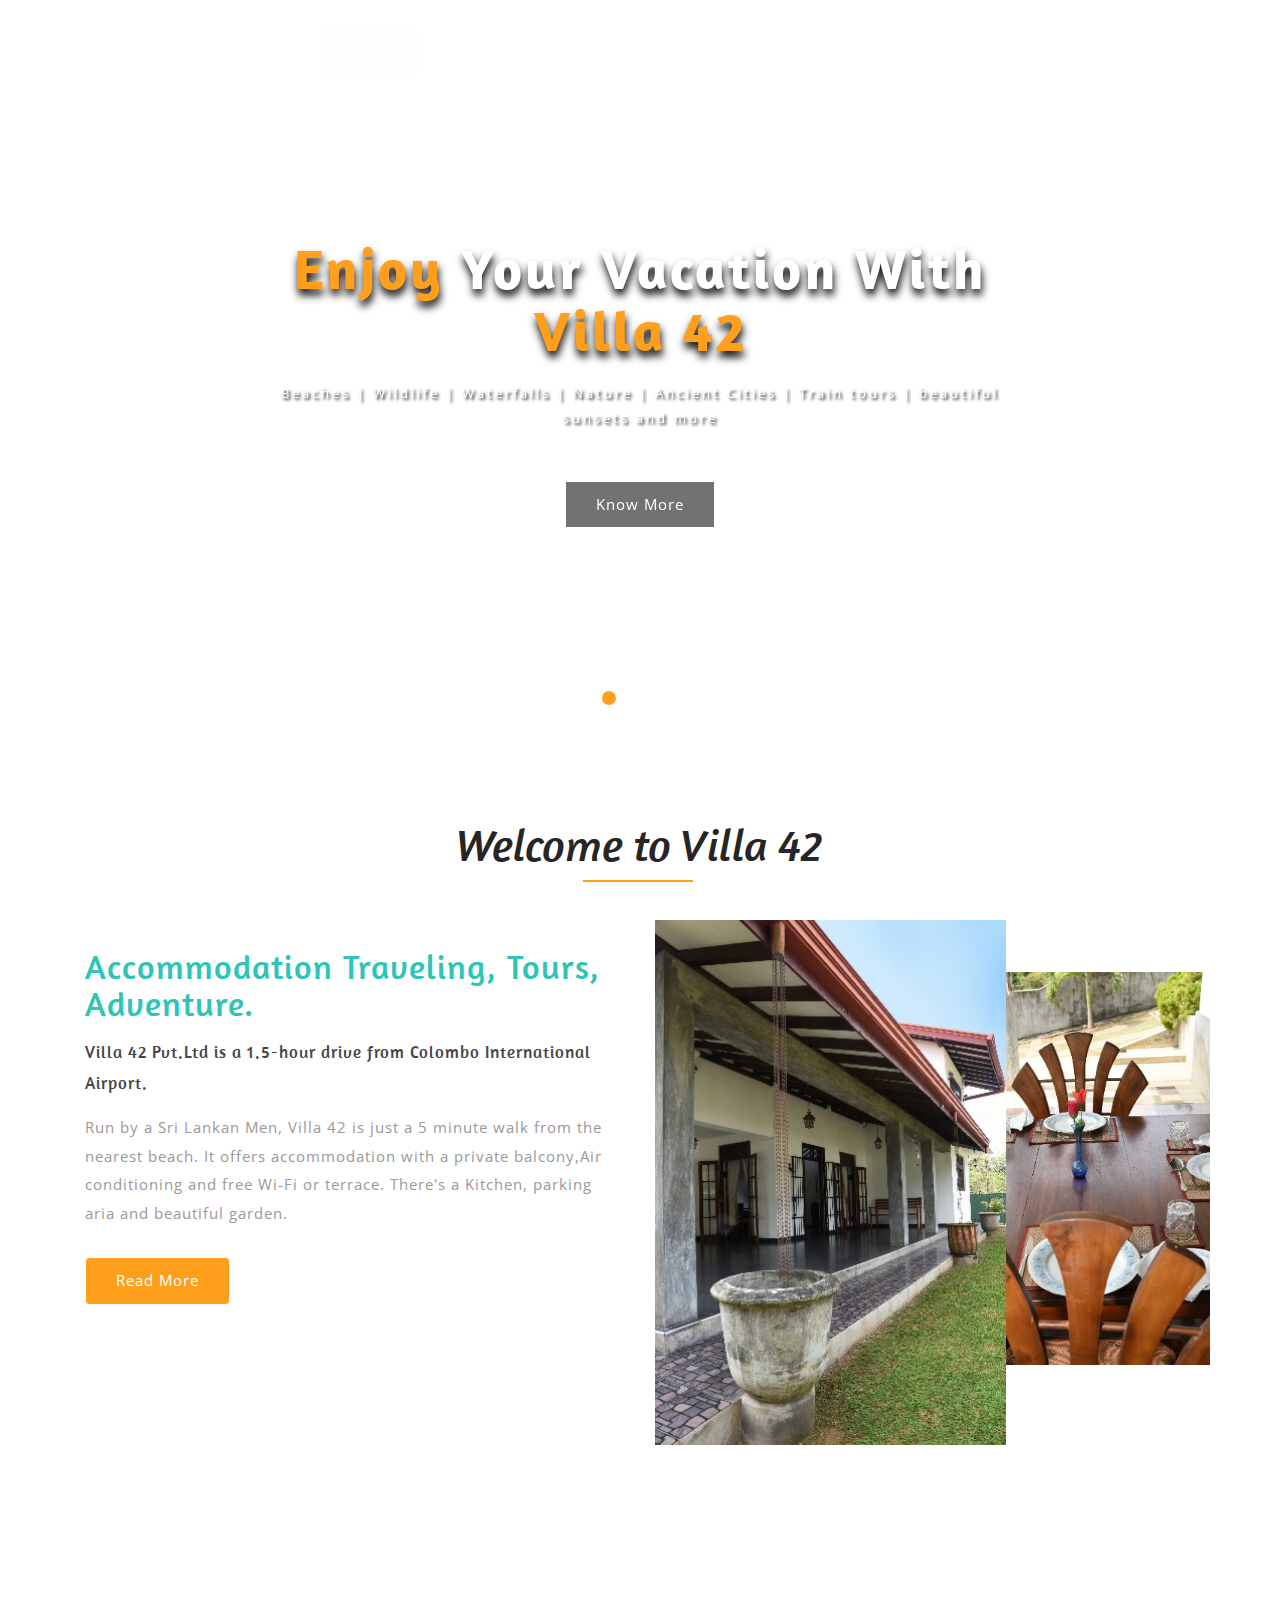
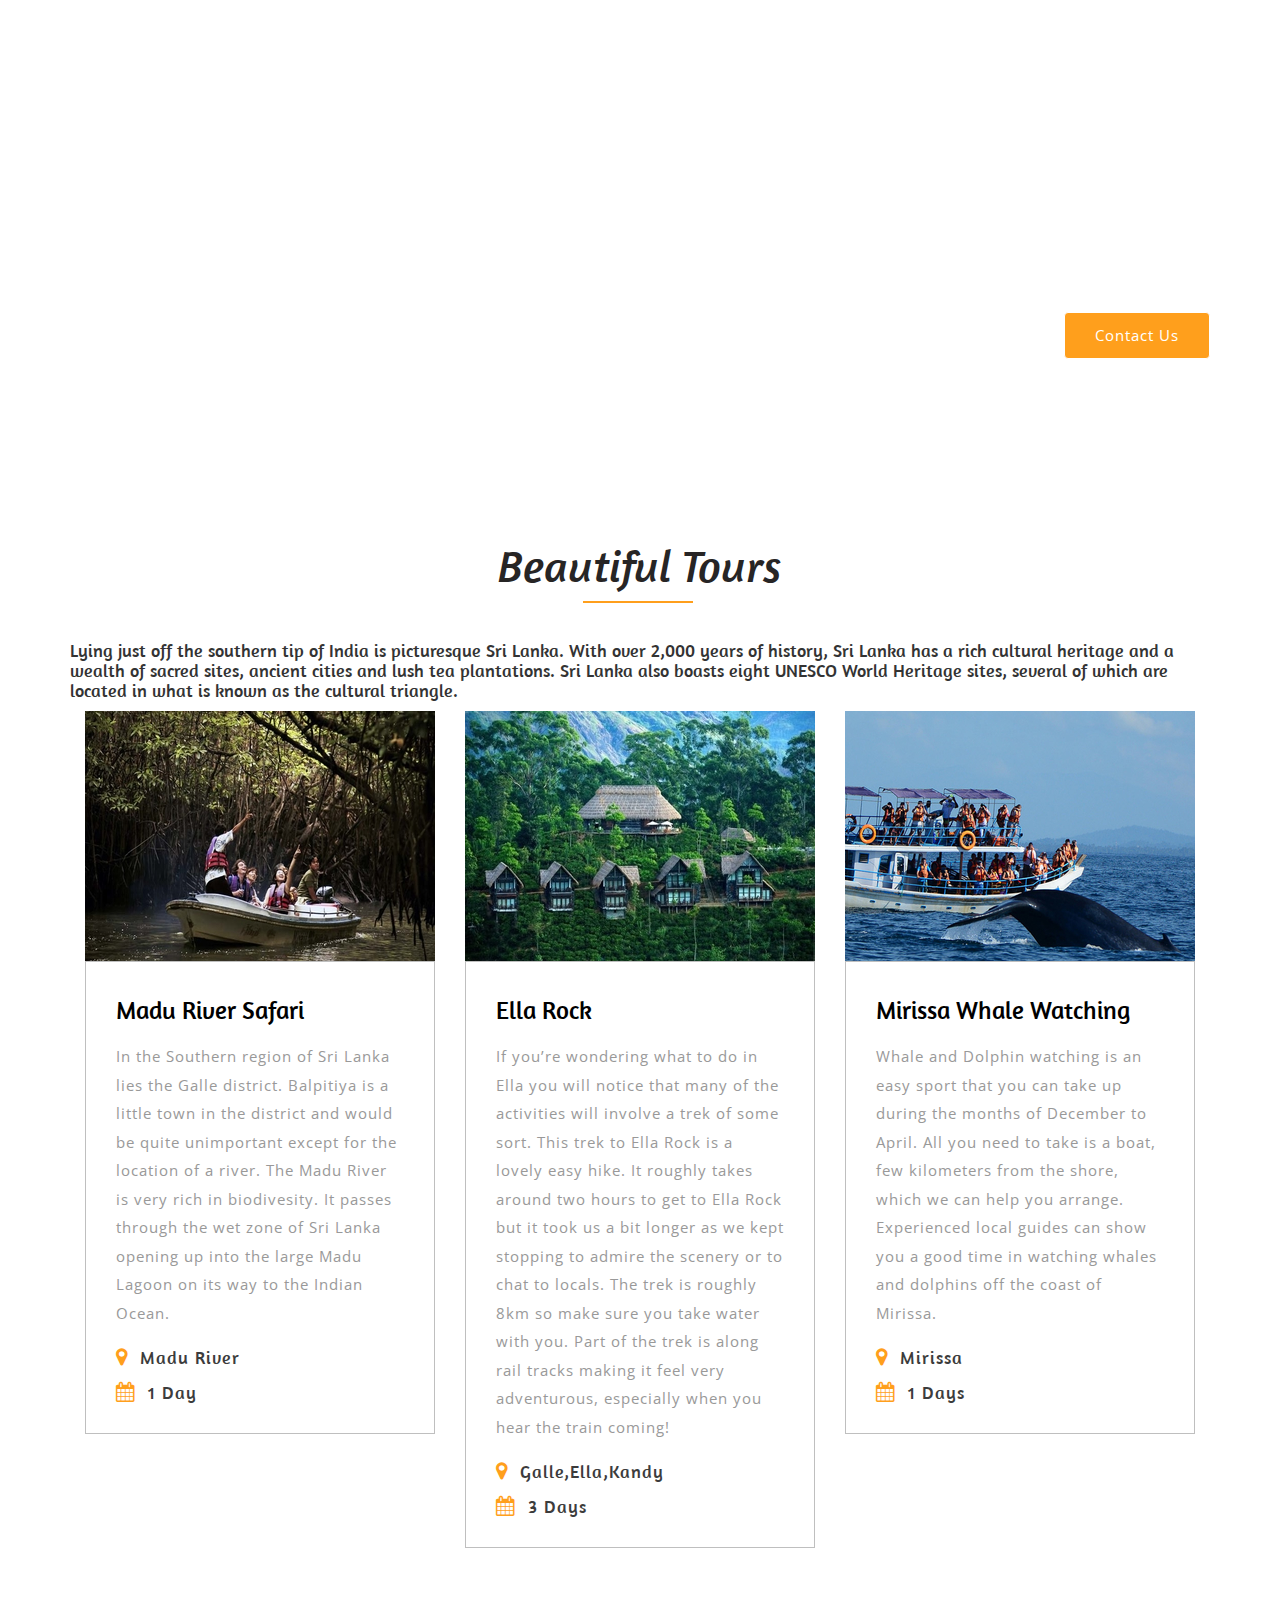
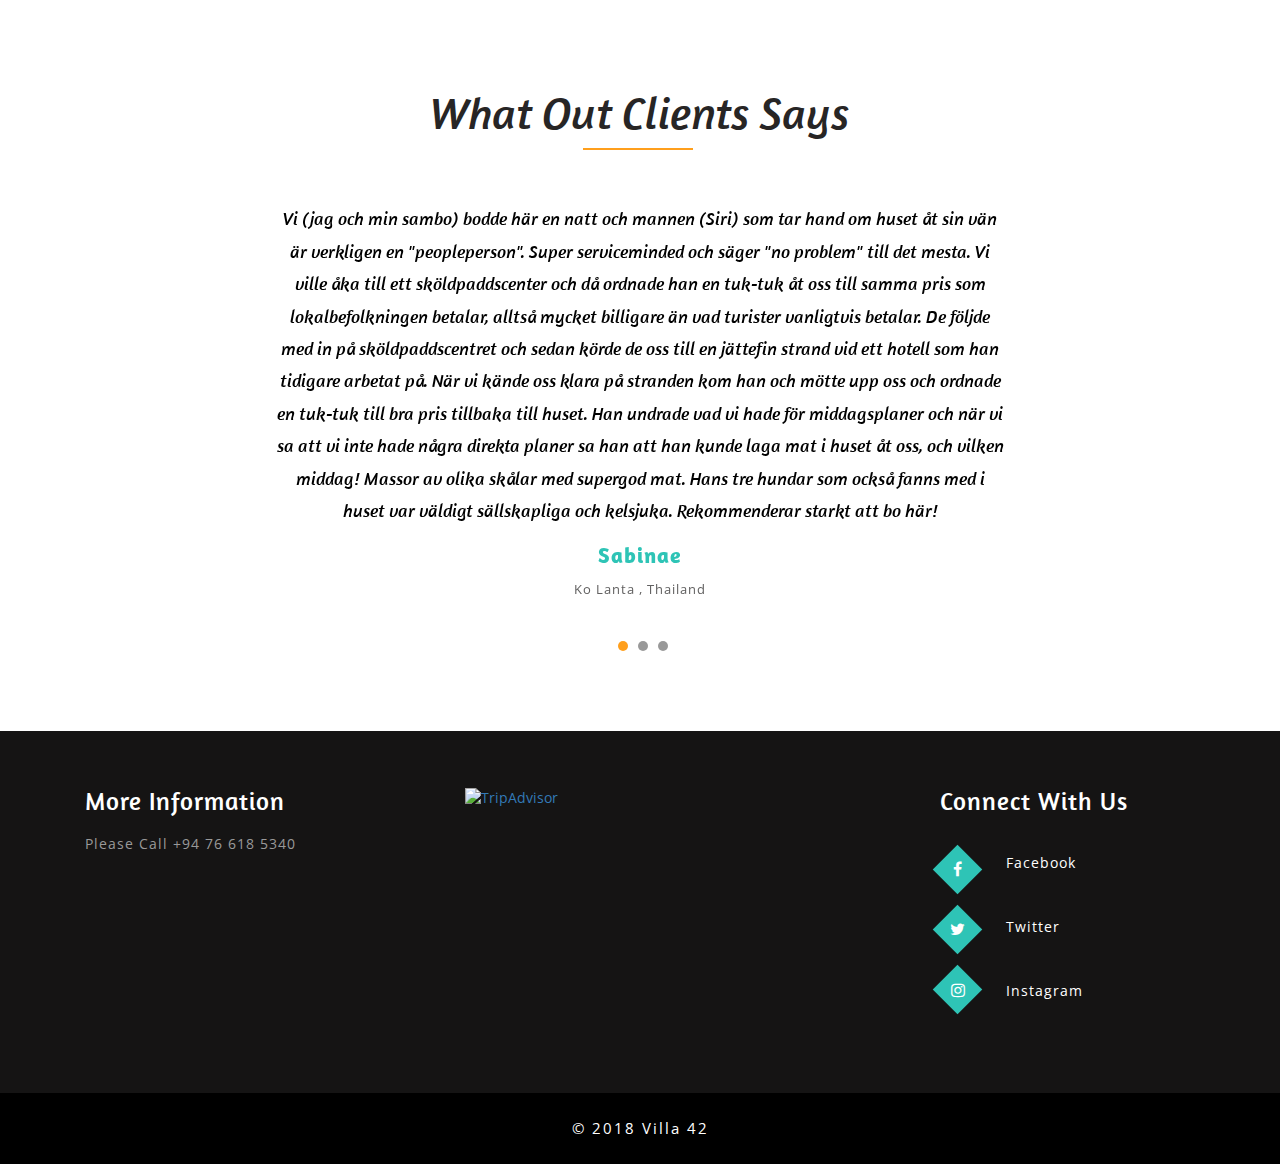
==== index.html @ 4c515edf "initial" ====
<!DOCTYPE html>
<html lang="zxx">

    <head>
        <title>Villa 42 ahungalla  Travel Category Bootstrap Responsive WebSite</title>
        <!-- Meta tag Keywords -->
        <meta name="viewport" content="width=device-width, initial-scale=1">
        <meta charset="UTF-8" />
        <meta name="keywords" content="Villa 42 ahungalla  Travel Category Bootstrap Responsive WebSite, Android Compatible web template, Smartphone Compatible web template, free webdesigns for Nokia, Samsung, LG, SonyEricsson, Motorola web design"
              />
        <script>
            addEventListener("load", function () {
                setTimeout(hideURLbar, 0);
            }, false);

            function hideURLbar() {
                window.scrollTo(0, 1);
            }
        </script>
        <!--// Meta tag Keywords -->

        <!-- Custom-Files -->
        <link rel="stylesheet" href="css/bootstrap.css">
        <!-- Bootstrap-Core-CSS -->
        <link rel="stylesheet" href="css/style.css" type="text/css" media="all" />
        <!-- Style-CSS -->
        <link href="css/font-awesome.css" rel="stylesheet">
        <!-- Font-Awesome-Icons-CSS -->
        <!-- //Custom-Files -->

        <!-- Web-Fonts -->
        <link href="//fonts.googleapis.com/css?family=Pacifico&amp;subset=cyrillic,latin-ext,vietnamese" rel="stylesheet">
        <link href="//fonts.googleapis.com/css?family=Amaranth:400,400i,700,700i" rel="stylesheet">
        <link href="//fonts.googleapis.com/css?family=Open+Sans:300,300i,400,400i,600,600i,700,700i,800,800i" rel="stylesheet">
        <!-- //Web-Fonts -->

    </head>

    <body>
        <!-- header -->
        <div class="header-w3l">
            <!-- navigation -->
            <div class="nav-agile">
                <nav class="navbar navbar-default">
                    <div class="navbar-header logo-w3layouts">
                        <button type="button" class="navbar-toggle collapsed" data-toggle="collapse" data-target="#bs-example-navbar-collapse-1">
                            <span class="sr-only">Toggle navigation</span>
                            <span class="icon-bar"></span>
                            <span class="icon-bar"></span>
                            <span class="icon-bar"></span>
                        </button>
                        <!-- logo -->
                        <h1>
                            <a href="index.html">Villa 42</a>
                        </h1>
                        <!-- //logo -->
                    </div>
                    <!-- navbar-header -->
                    <div class="collapse navbar-collapse" id="bs-example-navbar-collapse-1">
                        <div class="w3l-navtop">
                            <ul class="nav navbar-nav navbar-right">
                                <li>
                                    <a href="index.html" class="active">Home</a>
                                </li>
                                <li>
                                    <a href="about.html">About</a>
                                </li>
                                <li>

                                    <a href="ourRates.html">Our Rates</a>
                                </li>

                                <li>
                                    <a href="gallery.html">Gallery</a>
                                </li>
                                <li>
                                    <a href="contact.html">Contact</a>
                                </li>
                            </ul>
                        </div>
                        <!-- social icons -->
                        <div class="social-icons">
                            <ul>
                                <li>
                                    <a href="https://www.facebook.com/Villa42-179689912731201/" class="fa fa-facebook icon-border facebook"> </a>
                                </li>
                                <li>
                                    <a href="https://www.instagram.com/siripaladesilva/?hl=en" class="fa fa-instagram icon-border twitter"> </a>
                                </li>
                                <li>
                                    <a href="#" class="fa fa-google-plus icon-border googleplus"> </a>
                                </li>
                                <li>
                                    <a href="#" class="fa fa-rss icon-border rss"> </a>
                                </li>
                            </ul>
                        </div>
                        <!-- //social icons -->
                        <div class="clearfix"> </div>
                    </div>
                </nav>
                <div class="clearfix"> </div>
            </div>
        </div>
        <!-- //navigation -->
        <!-- //header -->

        <!-- banner -->
        <!-- banner-slider -->
        <div class="w3l_banner_info">
            <div class="slider">
                <div class="callbacks_container">
                    <ul class="rslides" id="slider3">
                        <li>
                            <div class="slider-img">
                                <div class="slider_banner_info">
                                    <h4>
                                        <span>Enjoy</span> Your Vacation With <span>Villa 42</span>
                                    </h4>
                                    <p>Beaches | Wildlife | Waterfalls | Nature | Ancient Cities | Train tours | beautiful sunsets and more</p>
                                    <div class="readmore-w3-agileits">
                                        <a href="#" data-toggle="modal" data-target="#myModal1">Know More</a>
                                    </div>
                                </div>
                            </div>
                        </li>
                        <li>
                            <div class="slider-img-2">
                                <div class="slider_banner_info">
                                    <h4>
                                        We have a <span>unique</span> way of meeting your adventurous expectations!
                                    </h4>
                                    <p>Beaches | Wildlife | Waterfalls | Nature | Ancient Cities | Train tours | beautiful sunsets and more</p>
                                    <div class="readmore-w3-agileits">
                                        <a href="#" data-toggle="modal" data-target="#myModal1">Know More</a>
                                    </div>
                                </div>
                            </div>
                        </li>
                        <li>
                            <div class="slider-img-3">
                                <div class="slider_banner_info">
                                    <h4>
                                        Discover the most beautiful sights in <span>Sri Lanka</span>
                                    </h4>
                                    <p>Beaches | Wildlife | Waterfalls | Nature | Ancient Cities | Train tours | beautiful sunsets and more</p>
                                    <div class="readmore-w3-agileits">
                                        <a href="#" data-toggle="modal" data-target="#myModal1">Know More</a>
                                    </div>
                                </div>
                            </div>
                        </li>
                    </ul>
                </div>
            </div>
        </div>
        <!-- //banner-slider -->
        <!-- modal (popup) -->
        <div class="modal fade" id="myModal1" tabindex="-1" role="dialog">
            <div class="modal-dialog">
                <!-- Modal content-->
                <div class="modal-content">
                    <div class="modal-header">
                        <button type="button" class="close" data-dismiss="modal">&times;</button>
                        <h4>Villa 42</h4>
                        <p>Accommodation Traveling, Tours, Adventure.</p>
                        <img src="images/3.jpg" alt="" />
                        <span>All rooms are equipped with air conditioning and free Wi-Fi. The rooms have a seating area and a private
                            bathroom. Enjoy garden views in all rooms.
                            A continental or Asian breakfast can be enjoyed at the property.

                            A variety of popular activities are available in the area around the property, including cycling and fishing.

                            Hikkaduwa is 21 km from the accommodation, while Bentota is 13 km away. 

                            We speak your language!</span>
                    </div>
                </div>
            </div>
        </div>
        <!-- //modal (popup) -->
        <!-- //banner -->

        <!-- welcome -->
        <div class="welcome" id="about">
            <div class="container">
                <h3 class="title">Welcome to Villa 42</h3>
                <div class="col-md-6 welcome-left">
                    <h3>Accommodation Traveling, Tours, Adventure.</h3>
                    <h4>Villa 42 Pvt.Ltd is a 1.5-hour drive from Colombo 
                        International Airport.</h4>
                    <p>Run by a Sri Lankan Men, Villa 42 is just a 5 minute walk from the 
                        nearest beach. It offers accommodation with a private balcony,Air conditioning and free Wi-Fi or 
                        terrace. There's a Kitchen, parking aria and beautiful garden.
                    </p>
                    <div class="readmore-w3-agileits about-read">
                        <a href="#" data-toggle="modal" data-target="#myModal1">Read More</a>
                    </div>
                </div>
                <div class="col-md-6 welcome-right">
                    <div class="welcome-right-top">
                        <img src="images/ab.jpg" alt="Beauty">
                    </div>
                    <div class="welcome-right-bottom">
                        <img src="images/ab1.jpg" alt="Beauty">
                    </div>
                    <div class="clearfix"> </div>
                </div>
                <div class="clearfix"> </div>
            </div>
        </div>
        <!-- //welcome -->

        <!-- middle section -->
        <div class="middle-w3l">
            <div class="container">
                <div class="middle-left-w3l">
                    <h4>Find Travel Perfection With the Professionalism of Experts</h4>
                    <p>Go, surf, travel, explore, journey, discover, adventure.</p>
                    <div class="readmore-w3-agileits about-read">
                        <a href="contact.html">Contact Us</a>
                    </div>
                </div>
            </div>
        </div>
        <!-- //middle section -->

        <!-- tours sectopn -->
        <div class="trips-section">
            <div class="container">
                <h3 class="title">Beautiful Tours</h3>
                <h4>Lying just off the southern tip of India is picturesque Sri Lanka. With over 2,000 years of history, Sri Lanka has a rich cultural heritage and a wealth of sacred sites, ancient cities and lush tea plantations. Sri Lanka also boasts eight UNESCO World Heritage sites,
                    several of which are located in what is known as the cultural triangle.</h4>
                <div class="col-xs-12" style="margin-bottom: 10px;"></div>
                <div class="col-xs-4 exce-grid1-mmstyle">
                    <img src="images/k1.jpg" alt="">
                    <div class="grid-ec1">
                        <h3>Madu River Safari</h3>
                        <p>In the Southern region of Sri Lanka lies the Galle district. 
                            Balpitiya is a little town in the district and would be quite unimportant
                            except for the location of a river. The Madu River is very rich in biodivesity.
                            It passes through the wet zone 
                            of Sri Lanka opening up into the large Madu Lagoon on its way to the Indian Ocean.</p>
                        <h4>
                            <i class="fa fa-map-marker"></i>Madu River</h4>
                        <h4 class="w3l-name">
                            <i class="fa fa-calendar"></i>1 Day</h4>
                    </div>
                </div>
                <div class="col-xs-4 exce-grid1-mmstyle">
                    <img src="images/k2.jpg" alt="">
                    <div class="grid-ec1">
                        <h3>Ella Rock</h3>
                        <p>If you’re wondering what to do in Ella you will notice
                            that many of the activities will involve a trek of some sort. 
                            This trek to Ella Rock is a lovely easy hike. It roughly takes 
                            around two hours to get to Ella Rock but it took us a bit longer
                            as we kept stopping to admire the scenery or to chat to locals. 
                            The trek is roughly 8km so make sure you take water with you. 
                            Part of the trek is along rail tracks making it feel very
                            adventurous, 
                            especially when you hear the train coming!</p>
                        <h4>
                            <i class="fa fa-map-marker"></i>Galle,Ella,Kandy</h4>
                        <h4 class="w3l-name">
                            <i class="fa fa-calendar"></i>3 Days</h4>
                    </div>
                </div>
                <div class="col-xs-4 exce-grid1-mmstyle">
                    <img src="images/k3.jpg" alt="">
                    <div class="grid-ec1">
                        <h3>Mirissa Whale Watching</h3>
                        <p>Whale and Dolphin watching is an easy sport that you can take up during the months of December to April. All you need to take is a boat, few kilometers from the shore, which we can help you arrange. Experienced local guides 
                            can show you a good time in watching whales and dolphins off the coast of Mirissa.</p>
                        <h4>
                            <i class="fa fa-map-marker"></i>Mirissa</h4>
                        <h4 class="w3l-name">
                            <i class="fa fa-calendar"></i>1 Days</h4>
                    </div>
                </div>
                <div class="clearfix"></div>
            </div>
        </div>
        <!-- //tours sectopn -->



        <!-- testimonials -->
        <div class="testimonials">
            <div class="container">
                <h3 class="title">What Out Clients Says</h3>

                <div class="w3_testimonials_grids">
                    <section class="slider">
                        <div class="flexslider">
                            <ul class="slides">
                                <li>
                                    <div class="w3_testimonials_grid">
                                        <h4>
                                            <i>
                                                Vi (jag och min sambo) bodde här en natt och mannen (Siri) som tar hand om huset åt sin vän är verkligen en "peopleperson". Super serviceminded och säger "no problem" till det mesta. Vi ville åka till ett sköldpaddscenter och då ordnade han en tuk-tuk åt oss till samma pris som lokalbefolkningen betalar, alltså mycket billigare än vad turister vanligtvis betalar. De följde med in på sköldpaddscentret och sedan körde de oss till en jättefin strand vid ett hotell som han tidigare arbetat på. När vi kände oss klara på stranden kom han och mötte upp oss och ordnade en tuk-tuk till bra pris tillbaka till huset. Han undrade vad vi hade för middagsplaner och när vi sa att vi inte hade några direkta planer sa han att han kunde laga mat i huset åt oss, och vilken middag! Massor av olika skålar med supergod mat. Hans tre hundar som också fanns med i huset var väldigt sällskapliga och kelsjuka. Rekommenderar starkt att bo här!
                                            </i>
                                        </h4>
                                        <h5>Sabinae</h5>
                                        <p>Ko Lanta , Thailand</p>
                                    </div>
                                </li>
                                <li>
                                    <div class="w3_testimonials_grid">
                                        <img src="images/te2.jpg" alt=" " class="img-responsive" />
                                        <h4>
                                            <i>
                                                "Siri" is one of he best housekeeper !!! villa is very good and comfortable ! Food is very delicious 👍🏻 We are very satisfied! Very good 

                                            </i>
                                        </h4>
                                        <h5>joena</h5>
                                        <p>France</p>
                                    </div>
                                </li>
                                <li>
                                    <div class="w3_testimonials_grid">
                                        <img src="images/te3.jpg" alt=" " class="img-responsive" />
                                        <h4>
                                            <i>
                                                Остановились в данной вилле на неделю. Приветливый хозяин, чистые комнаты, горячая и холодная вода. В номера были только вентиляторы, но я видел что хозяин планировал установить кондиционеры.
                                                Вилла расположена в 30 минутах ходьбы до пляжа. Дорога полностью асфальтирована. По пути есть магазины с фруктами и продуктами. Владелец может организовать трансфер и покупку продукции и сувениров, а также может приготовить завтрак, обед и ужин. 
                                                Место очень красивое. 
                                                Реко.
                                            </i>
                                        </h4>
                                        <h5>Aleksandra V</h5>
                                        <p>Russia</p>
                                    </div>
                                </li>
                            </ul>
                        </div>
                    </section>

                </div>
            </div>
        </div>
        <!-- //testimonials -->

        <!-- footer -->
        <div class="footer">
            <div class="container">
                <div class="footer-row w3layouts-agile">
                    <div class="col-md-4 col-xs-4 footer-grids">
                        <h2>More Information</h2>
                        <p class="footer-one-w3ls">Please Call +94 76 618 5340 </p>
                    </div>
                    <div class="col-md-5 col-xs-5 footer-grids w3l-agileits">
                        <div id="TA_cdsscrollingravewide283" class="TA_cdsscrollingravewide embed-responsive embed-responsive-16by9">
                            <ul id="k8r7O7F3NVg" class="TA_links jOudun4uP81">
                                <li id="wNxeNv4yBTsh" class="hvcCyGaU">
                                    <a target="_blank" href="https://www.tripadvisor.com/"><img src="https://static.tacdn.com/img2/t4b/Stacked_TA_logo.png" alt="TripAdvisor" class="widEXCIMG" id="CDSWIDEXCLOGO"/></a>
                                </li>
                            </ul>
                        </div>
                        <script async src="https://www.jscache.com/wejs?wtype=cdsscrollingravewide&amp;uniq=283&amp;locationId=12262182&amp;lang=en_US&amp;border=true&amp;shadow=false&amp;display_version=2"></script>

                    </div>
                    <div class="col-md-3 col-xs-3 footer-grids social-agileits">
                        <h3>Connect With Us</h3>
                        <div class="social-w3l">
                            <ul>
                                <li>
                                    <a href="#" class="wthree_facebook">
                                        <i class="fa fa-facebook" aria-hidden="true"></i>
                                    </a>
                                </li>
                                <li>
                                    <a href="#" class="wthree_twitter">
                                        <i class="fa fa-twitter" aria-hidden="true"></i>
                                    </a>
                                </li>
                                <li>
                                    <a href="#" class="wthree_instagram">
                                        <i class="fa fa-instagram" aria-hidden="true"></i>
                                    </a>
                                </li>
                            </ul>
                        </div>
                        <div class="social-w3r">
                            <ul>
                                <li>
                                    <a href="https://www.facebook.com/Villa42-179689912731201/">Facebook</a>
                                </li>
                                <li>
                                    <a href="#">Twitter</a>
                                </li>
                                <li>
                                    <a href="https://www.instagram.com/siripaladesilva/?hl=en">Instagram</a>
                                </li>
                            </ul>
                        </div>
                    </div>
                    <div class="clearfix"> </div>
                </div>
            </div>
        </div>
        <!-- copyright -->
        <div class="copy-section">
            <p>© 2018 Villa 42
            </p>
        </div>
        <!-- //copyright -->
        <!-- //footer -->


        <!-- Js files -->
        <!-- JavaScript -->
        <script src="js/jquery-2.2.3.min.js"></script>
        <!-- Default-JavaScript-File -->
        <script src="js/bootstrap.js"></script>
        <!-- Necessary-JavaScript-File-For-Bootstrap -->

        <!-- banner Slider -->
        <script src="js/responsiveslides.min.js"></script>
        <script>
            // You can also use "$(window).load(function() {"
            $(function () {
                // Slideshow 4
                $("#slider3").responsiveSlides({
                    auto: true,
                    pager: true,
                    nav: false,
                    speed: 500,
                    namespace: "callbacks",
                    before: function () {
                        $('.events').append("<li>before event fired.</li>");
                    },
                    after: function () {
                        $('.events').append("<li>after event fired.</li>");
                    }
                });

            });
        </script>
        <!-- //banner Slider -->

        <!-- flexSlider (for testimonials) -->
        <link rel="stylesheet" href="css/flexslider.css" type="text/css" media="screen" property="" />
        <script defer src="js/jquery.flexslider.js"></script>
        <script>
            $(window).load(function () {
                $('.flexslider').flexslider({
                    animation: "slide",
                    start: function (slider) {
                        $('body').removeClass('loading');
                    }
                });
            });
        </script>
        <!-- //flexSlider (for testimonials) -->

        <!-- smooth scrolling -->
        <script src="js/SmoothScroll.min.js"></script>
        <!-- //smooth scrolling -->

        <!-- start-smoth-scrolling -->
        <script src="js/move-top.js"></script>
        <script src="js/easing.js"></script>
        <script>
            jQuery(document).ready(function ($) {
                $(".scroll").click(function (event) {
                    event.preventDefault();
                    $('html,body').animate({
                        scrollTop: $(this.hash).offset().top
                    }, 1000);
                });
            });
        </script>
        <!-- start-smoth-scrolling -->

        <!-- smooth scrolling-bottom-to-top -->
        <script>
            $(document).ready(function () {
                /*
                 var defaults = {
                 containerID: 'toTop', // fading element id
                 containerHoverID: 'toTopHover', // fading element hover id
                 scrollSpeed: 1200,
                 easingType: 'linear' 
                 };
                 */
                $().UItoTop({
                    easingType: 'easeOutQuart'
                });
            });
        </script>
        <a href="#" id="toTop" style="display: block;">
            <span id="toTopHover" style="opacity: 1;"> </span>
        </a>

        <!-- //smooth scrolling-bottom-to-top -->
        <!-- //Js files -->
        <!-- WhatsHelp.io widget -->
        <script type="text/javascript">
            (function () {
                var options = {
                    facebook: "179689912731201", // Facebook page ID
                    whatsapp: "+94766185340", // WhatsApp number
                    call_to_action: "Message us", // Call to action
                    button_color: "#FF6550", // Color of button
                    position: "left", // Position may be 'right' or 'left'
                    order: "facebook,whatsapp", // Order of buttons
                };
                var proto = document.location.protocol, host = "whatshelp.io", url = proto + "//static." + host;
                var s = document.createElement('script');
                s.type = 'text/javascript';
                s.async = true;
                s.src = url + '/widget-send-button/js/init.js';
                s.onload = function () {
                    WhWidgetSendButton.init(host, proto, options);
                };
                var x = document.getElementsByTagName('script')[0];
                x.parentNode.insertBefore(s, x);
            })();
        </script>
        <!-- /WhatsHelp.io widget -->

    </body>

</html>
---- css/style.css ----
body {
    padding: 0;
    margin: 0;
    background: #FFF;
    font-family: 'Open Sans', sans-serif;
}

body a {
    transition: 0.5s all;
    -webkit-transition: 0.5s all;
    -moz-transition: 0.5s all;
    -o-transition: 0.5s all;
    -ms-transition: 0.5s all;
    text-decoration: none;
}

body a:hover {
    text-decoration: none;
}

body a:focus,
a:hover {
    text-decoration: none;
}

input[type="button"],
input[type="submit"] {
    transition: 0.5s all;
    -webkit-transition: 0.5s all;
    -moz-transition: 0.5s all;
    -o-transition: 0.5s all;
    -ms-transition: 0.5s all;
}

h1,
h2,
h3,
h4,
h5,
h6 {
    margin: 0;
    padding: 0;
    font-family: 'Amaranth', sans-serif;
}

p {
    margin: 0;
    padding: 0;
    font-family: 'Open Sans', sans-serif;
    font-size: 15px;
    letter-spacing: 1px;
    line-height: 1.9;
    color: #999;
}

ul,
ol {
    margin: 0;
    padding: 0;
}

label {
    margin: 0;
}

a:focus,
a:hover {
    text-decoration: none;
    outline: none
}

/*-- //Reset Code --*/

/*-- header --*/

.header-w3l {
    position: absolute;
    z-index: 999;
    width: 100%;
    margin-top: 30px;
}

/*-- logo --*/

.logo-w3layouts h1 a {
    color: #fff;
    font-size: 43px;
    font-family: 'Pacifico', cursive;
    margin-left: 22px;
    display: inline-block;
}

/*-- //logo --*/

.w3l-navtop {
    float: left;
    width: 60%;
}

.navbar-default {
    background: none;
    border: none;
}

.navbar-default .navbar-nav>.active>a,
.navbar-default .navbar-nav>.active>a:hover,
.navbar-default .navbar-nav>.active>a:focus {
    color: #99abd5;
    background: none !important;
}

.navbar-default .navbar-nav>li>a {
    font-size: 16px;
    color: #fff;
    letter-spacing: 1px;
    padding: 12px 24px;
    margin: 0 5px;
}

.navbar-default .navbar-nav>li>a:hover,
.navbar-default .navbar-nav>li>a:focus,
.navbar-default .navbar-nav li a.active {
    color: #fff;
    background: rgba(253, 251, 251, 0.36);
}

.navbar-right {
    margin-right: 0px;
}

.navbar-collapse {
    padding: 0;
}

/*-- nav-effect --*/

.nav>li {
    border-right: none;
}

.navbar-nav>li>.dropdown-menu {
    margin-top: 10px;
}

.dropdown-menu li a.active {
    background-color: #2ec4b6 !important;
}

/*-- //nav-effect --*/

.navbar-default .navbar-brand {
    color: #fff;
}

.navbar-default .navbar-brand:hover,
.navbar-default .navbar-brand:focus {
    color: #fff;
    background-color: transparent;
}

.navbar-brand {
    height: initial;
    padding: 0;
    font-size: 18px;
    line-height: initial;
}

.navbar {
    margin-bottom: 0;
}

.agile_short_dropdown {
    border-radius: 0;
    background: #ffffff;
    text-align: center;
    padding: 0;
    border: none;
}

.agile_short_dropdown li a {
    text-transform: capitalize;
    color: #212121;
    letter-spacing: 1.5px;
    font-size: 14px;
    font-weight: 600;
    padding: .8em 0;
    border-bottom: 1px solid #ececef;
}

.agile_short_dropdown>li>a:hover {
    color: #fff;
    text-decoration: none;
    background-color: #2ec4b6;
}

.navbar-default .navbar-nav>.open>a,
.navbar-default .navbar-nav>.open>a:hover,
.navbar-default .navbar-nav>.open>a:focus {
    color: #fff;
    background: rgba(253, 251, 251, 0.36);
}

.navbar-right .dropdown-menu {
    right: -17%;
}

/* navigation */

/*-- social-icons --*/

.social-icons {
    float: right;
    width: 23%;
    text-align: center;
}

.social-icons ul li {
    display: inline-block;
}

.social-icons ul li a.fa {
    font-size: 1em;
    color: #fff;
    line-height: 2.8em;
    text-align: center;
    vertical-align: top;
    overflow: hidden;
    margin: 0 5px;
    width: 38px;
    height: 38px;
}

.icon-border {
    position: relative;
}

.icon-border::before,
.icon-border::after {
    display: block;
    position: absolute;
    top: 0;
    left: 0;
    width: 100%;
    height: 100%;
    content: "";
}

.icon-border::before {
    z-index: 1;
    -webkit-transition: box-shadow 0.3s;
    -moz-transition: box-shadow 0.3s;
    -o-transition: box-shadow 0.3s;
    -ms-transition: box-shadow 0.3s;
    transition: box-shadow 0.3s;
}

.icon-border::before {
    -webkit-box-shadow: inset 0 0 0 3px #fff;
    -moz-box-shadow: inset 0 0 0 3px #fff;
    -o-box-shadow: inset 0 0 0 3px #fff;
    -ms-box-shadow: inset 0 0 0 3px #fff;
    box-shadow: inset 0 0 0 3px #fff;
}

/* facebook */

.icon-border.facebook:hover::before {
    -webkit-box-shadow: inset 0 0 0 48px #3b5998;
    -moz-box-shadow: inset 0 0 0 48px #3b5998;
    -o-box-shadow: inset 0 0 0 48px #3b5998;
    -ms-box-shadow: inset 0 0 0 48px #3b5998;
    box-shadow: inset 0 0 0 48px #3b5998;
}

/* twitter */

.icon-border.twitter:hover::before {
    -webkit-box-shadow: inset 0 0 0 48px #4099ff;
    -moz-box-shadow: inset 0 0 0 48px #4099ff;
    -o-box-shadow: inset 0 0 0 48px #4099ff;
    -ms-box-shadow: inset 0 0 0 48px #4099ff;
    box-shadow: inset 0 0 0 48px #4099ff;
}

/* google plus */

.icon-border.googleplus:hover::before {
    -webkit-box-shadow: inset 0 0 0 48px #d34836;
    -moz-box-shadow: inset 0 0 0 48px #d34836;
    -o-box-shadow: inset 0 0 0 48px #d34836;
    -ms-box-shadow: inset 0 0 0 48px #d34836;
    box-shadow: inset 0 0 0 48px #d34836;
}

/* rss */

.icon-border.rss:hover::before {
    -webkit-box-shadow: inset 0 0 0 48px #ee802f;
    -moz-box-shadow: inset 0 0 0 48px #ee802f;
    -o-box-shadow: inset 0 0 0 48px #ee802f;
    -ms-box-shadow: inset 0 0 0 48px #ee802f;
    box-shadow: inset 0 0 0 48px #ee802f;
}

/*-- //social-icons --*/

/*--banner-slider--*/

.slider-img {
    background: url(../images/2.jpg) no-repeat 0px 0px;
    background-size: cover;
    -webkit-background-size: cover;
    -moz-background-size: cover;
    -o-background-size: cover;
    -ms-background-size: cover;
    min-height: 794px;
}

.slider-img-2 {
    background: url(../images/1.jpg) no-repeat 0px 0px;
    background-size: cover;
    -webkit-background-size: cover;
    -moz-background-size: cover;
    -o-background-size: cover;
    -ms-background-size: cover;
    min-height: 794px;
}

.slider-img-3 {
    background: url(../images/3.jpg) no-repeat 0px 0px;
    background-size: cover;
    -webkit-background-size: cover;
    -moz-background-size: cover;
    -o-background-size: cover;
    -ms-background-size: cover;
    min-height: 794px;
}

.slider_banner_info {
    padding-top: 18em;
    text-align: center;
    width: 60%;
    margin: 0 auto;
}

.slider_banner_info h4 {
    font-size: 60px;
    color: #fff;
    font-weight: 600;
    letter-spacing: 3px;
    text-shadow: 1px 6px 9px #000;
}

.slider_banner_info h4 span {
    color: #ff9f1c;
}

.slider_banner_info p {
    color: #fff;
    font-size: 15px;
    letter-spacing: 3px;
    text-shadow: 2px 2px 3px #000;
    margin: 20px 0 50px;
}

.readmore-w3-agileits a {
    border: 1px solid #fff;
    background: rgba(16, 16, 16, 0.59);
    display: inline-block;
    text-decoration: none;
    color: #fff;
    font-size: 15px;
    letter-spacing: 1px;
    padding: 12px 30px;
    transition: 0.5s all;
    -webkit-transition: 0.5s all;
    -moz-transition: 0.5s all;
    -o-transition: 0.5s all;
    -ms-transition: 0.5s all;
}

.readmore-w3-agileits a:hover {
    color: #fff;
    background: #000;
    transition: 0.5s all;
    -webkit-transition: 0.5s all;
    -moz-transition: 0.5s all;
    -o-transition: 0.5s all;
    -ms-transition: 0.5s all;
}

/*-- model --*/

.modal-header h4 {
    color: #ff9f1c;
    font-size: 34px;
    letter-spacing: 2px;
    text-align: center;
    font-family: 'Pacifico', cursive;
}

.modal-header p {
    color: #000;
    font-size: 13px;
    text-align: center;
    margin: 10px 0;
}

.modal-header span {
    font-size: 15px;
    color: #999;
    letter-spacing: 1px;
    line-height: 1.9;
    display: inline-block;
    margin-top: 20px;
}

.modal-header img {
    float: left;
    width: 100%;
}

.modal-header {
    padding: 20px;
}

/*-- //model --*/

/* slider */

#slider2,
#slider3 {
    box-shadow: none;
    -moz-box-shadow: none;
    -webkit-box-shadow: none;
    margin: 0 auto;
}

.rslides_tabs li:first-child {
    margin-left: 0;
}

.rslides_tabs .rslides_here a {
    background: rgba(255, 255, 255, .1);
    color: #fff;
    font-weight: bold;
}

.events {
    list-style: none;
}

.callbacks {
    position: relative;
    list-style: none;
    overflow: hidden;
    width: 100%;
    padding: 0;
    margin: 0;
}

.callbacks li {
    position: absolute;
    width: 100%;
}

.callbacks img {
    position: relative;
    z-index: 1;
    height: auto;
    border: 0;
}

.callbacks .caption {
    display: block;
    position: absolute;
    z-index: 2;
    font-size: 20px;
    text-shadow: none;
    color: #fff;
    left: 0;
    right: 0;
    padding: 10px 20px;
    margin: 0;
    max-width: none;
    top: 10%;
    text-align: center;
}

.callbacks_nav {
    position: absolute;
    -webkit-tap-highlight-color: rgba(0, 0, 0, 0);
    bottom: -35%;
    left: 0;
    z-index: 3;
    text-indent: -9999px;
    overflow: hidden;
    text-decoration: none;
    width: 32px;
    height: 32px;
    display: none;
}

.callbacks_nav:hover {
    opacity: 0.5;
}

.callbacks_nav.next {
    left: auto;
    left: 51%;
}

.callbacks_nav.prev {
    right: auto;
    background-position: left top;
    left: 46%;
}

#slider3-pager a {
    display: inline-block;
}

#slider3-pager span {
    float: left;
}

#slider3-pager span {
    width: 100px;
    height: 15px;
    background: #fff;
    display: inline-block;
    border-radius: 30em;
    opacity: 0.6;
}

#slider3-pager .rslides_here a {
    background: #FFF;
    border-radius: 30em;
    opacity: 1;
}

#slider3-pager a {
    padding: 0;
}

#slider3-pager li {
    display: inline-block;
}

.rslides {
    position: relative;
    list-style: none;
    overflow: hidden;
    width: 100%;
    padding: 0;
}

.rslides li {
    -webkit-backface-visibility: hidden;
    position: absolute;
    display: none;
    width: 100%;
    left: 0;
    top: 0;
}

.rslides li {
    position: relative;
    display: block;
    float: left;
}

.rslides img {
    height: auto;
    border: 0;
}

.slider {
    position: relative;
}

.callbacks_tabs {
    list-style: none;
    position: absolute;
    bottom: 6%;
    left: 47%;
    padding: 0;
    margin: 0;
    z-index: 990;
    display: block;
    text-align: center;
}

.slider-top span {
    font-weight: 600;
}

.callbacks_tabs li {
    display: inline-block;
    margin: 0 5px;
}

/*----*/

.callbacks_tabs a {
    visibility: hidden;
}

.callbacks_tabs a:after {
    content: "\f111";
    font-size: 0;
    font-family: FontAwesome;
    visibility: visible;
    display: block;
    height: 14px;
    width: 14px;
    display: inline-block;
    background: #fff;
    border-radius: 50%;
    -webkit-border-radius: 50%;
    -o-border-radius: 50%;
    -moz-border-radius: 50%;
    -ms-border-radius: 50%;
}

.callbacks_here a:after {
    background: #ff9f1c;
}

/*-- //Slider --*/

/*-- welcome --*/

.welcome {
    padding: 5em 0 9em;
}

h3.title {
    color: #272525;
    font-size: 45px;
    text-align: center;
    font-style: italic;
    margin-bottom: 50px;
    position: relative;
}

h3.title:before {
    content: "";
    background: #ff9f1c;
    position: absolute;
    width: 110px;
    height: 2px;
    bottom: -25%;
    left: 45%;
}

.welcome-right {
    position: relative;
}

.welcome-left {
    margin-top: 2em;
}

.welcome-left h3 {
    color: #2ec4b6;
    font-size: 36px;
    letter-spacing: 1px;
}

.welcome-left h4 {
    color: #464646;
    font-size: 17px;
    line-height: 1.8;
    margin: 15px 0;
    letter-spacing: 1px;
}

.readmore-w3-agileits.about-read a {
    background: #ff9f1c;
    margin-top: 30px;
    border-radius: 4px;
}

.readmore-w3-agileits.about-read a:hover {
    background: #000;
}

.welcome-right-top img {
    width: 65%;
}

.welcome-right-bottom {
    position: absolute;
    top: 10%;
    z-index: -1;
    left: 54%;
}

.welcome-right-bottom img {
    width: 100%;
}

/*-- middle section --*/

.middle-w3l {
    background: url(../images/bg1.jpg) no-repeat fixed;
    background-size: cover;
    -webkit-background-size: cover;
    -moz-background-size: cover;
    -o-background-size: cover;
    -moz-background-size: cover;
    padding: 10em 0 8em;
}

.middle-left-w3l {
    text-align: right;
    width: 70%;
    float: right;
}

.middle-left-w3l h4 {
    color: #fff;
    font-size: 40px;
    line-height: 1.4;
}

.middle-left-w3l p {
    color: #fff;
    margin: 10px 0 20px;
}

/*-- //middle section --*/

/*-- tours section --*/

.trips-section,
.wthree_services,
.testimonials,
.team,
.w3_wthree_agileits_icons,
.typo,
.gallery,
.contact {
    padding: 5em 0;
}

.exce-grid1-mmstyle img {
    width: 100%;
}

.grid-ec1 {
    padding: 30px;
    border: 1px solid rgba(0, 0, 0, 0.25);
}

.grid-ec1 h3 {
    color: #000;
    font-size: 25px;
    line-height: 1.4;
}

.exce-grid1-mmstyle p {
    margin: 15px 0 20px;
}

.exce-grid1-mmstyle h4 {
    color: #3c3c3c;
    letter-spacing: 1px;
}

.exce-grid1-mmstyle i {
    color: #ff9f1c;
    font-size: 20px;
    margin-right: 12px;
}

.exce-grid1-mmstyle h4.w3l-name {
    margin-top: 14px;
}

/*-- //tours section --*/

/*-- services --*/

.wthree_services {
    background: #2ec4b6;
}

.wthree_services_left_grid1 {
    width: 65px;
    height: 65px;
    background: #ff9f1c;
    text-align: center;
    margin: 0 auto;
}

.wthree_services_left_grid1 i {
    font-size: 28px;
    color: #fff;
    line-height: 2.3;
}

.wthree_services_left_grid1 {
    transition: .5s ease-in;
    -webkit-transition: .5s ease-in;
    -moz-transition: .5s ease-in;
    -o-transition: .5s ease-in;
    -ms-transition: .5s ease-in;
}

.wthree_services_left:hover .wthree_services_left_grid1 {
    -webkit-transform: scale(1.10) translateZ(0px);
    transform: scale(1.10) translateZ(0px);
    -moz-transform: scale(1.10) translateZ(0px);
    -o-transform: scale(1.10) translateZ(0px);
    -ms-transform: scale(1.10) translateZ(0px);
    background: #000;
}

.wthree_services_left_grid_left {
    padding: 0;
}

.wthree_services_left_grid_left h3 {
    font-size: 24px;
    color: #fff;
    letter-spacing: 1px;
}

.wthree_services_left_grid_left p {
    color: #000;
    font-size: 14px;
    margin-top: 12px;
}

.wthree_about_grids {
    margin-top: 60px;
}

.wthree_about_grid_right iframe {
    width: 537px;
    height: 305px;
    border: none;
}

.wthree_about_grid_left {
    margin-top: 40px;
}

.wthree_about_grid_left h3 {
    color: #000;
    letter-spacing: 1px;
    font-size: 32px;
}

.wthree_about_grid_left p {
    color: #f3f3f3;
    margin-top: 16px;
}

/*-- //services --*/

/*-- Testimonials --*/

.testimonials span {
    color: #fff;
}

.w3_testimonials_grids {
    margin: 3em auto 0;
    width: 80%;
    text-align: center;
}

.w3_testimonials_grid h4 {
    font-size: 18px;
    color: #000;
    line-height: 1.8;
    margin: 16px auto;
    width: 80%;
}

.w3_testimonials_grid h5 {
    font-weight: 600;
    color: #2ec4b6;
    font-size: 22px;
    letter-spacing: 1px;
}

.w3_testimonials_grid p {
    color: #616060;
    margin-top: 10px;
    font-size: 13px;
}

.w3_testimonials_grid img {
    margin: 0 auto;
}

.w3_testimonials_grid {
    padding-bottom: 4em;
}

.w3_testimonials_grid h4 i img {
    margin: 0 10px !important;
    box-shadow: none;
}

/*-- //Testimonials --*/

/*-- footer --*/

.footer {
    padding: 4em 0;
    background-color: #151414;
}

.footer h3, .footer h2 {
    color: #fff;
    font-size: 25px;
    margin-bottom: 16px;
    letter-spacing: 1px;
}

p.footer-one-w3ls {
    font-size: 14px;
}

/* newsletter */

.footer-grids form {
    margin-top: 30px;
}

.footer-grids form input[type="email"] {
    width: 100%;
    padding: 12px;
    font-size: 15px;
    color: #000;
    outline: none;
    border: none;
    background: #fff;
    letter-spacing: 1px;
}

.footer-grids form input[type="submit"] {
    width: 46%;
    font-size: 16px;
    color: #fff;
    display: inherit;
    text-align: center;
    margin: 0 auto;
    outline: none;
    padding: 12px;
    border: none;
    letter-spacing: 1px;
    background: #ff9f1c;
    transition: 0.5s all;
    -webkit-transition: 0.5s all;
    -moz-transition: 0.5s all;
    -o-transition: 0.5s all;
    -ms-transition: 0.5s all;
    margin-top: 20px;
}

.footer-grids form input[type="submit"]:hover {
    background: #2ec4b6;
}

/* social icons */

.social-w3l ul li {
    display: block;
    font-weight: 600;
    margin: 1.5em 0em 1.8em;
    text-align: center;
}

.social-w3l ul li a {
    display: block;
    color: #fff;
    text-decoration: none;
    width: 35px;
    height: 35px;
    padding: 4px 0 0 0px;
    background: #2ec4b6;
    transform: rotate(45deg);
    line-height: 2em;
}

.social-w3l ul li a:hover {
    background: #fff;
    color: #2ec4b6;
}

.social-w3l {
    text-align: left;
    float: left;
    width: 26%;
}

.social-w3lr {
    float: right;
    width: 50%;
}

.social-w3l ul li a i {
    transform: rotate(-45deg);
    font-size: 16px;
}

.social-w3r ul li a {
    color: #fff;
    letter-spacing: 1px;
    margin: 22px 0;
    display: inline-block;
}

.social-w3r ul li {
    display: block;
}

/*-- copyright-starts-here --*/

.copy-section {
    padding: 1.5em 0;
    background: #000;
    text-align: center;
}

.copy-section p {
    font-size: 15px;
    color: #fff;
    letter-spacing: 2px;
}

.copy-section a {
    color: #ff9f1c;
}

/*-- //copyright-ends-here --*/

/*--//footer--*/

/*-- bottom-to-top --*/

#toTop {
    display: none;
    text-decoration: none;
    position: fixed;
    bottom: 24px;
    right: 1%;
    overflow: hidden;
    width: 64px;
    height: 64px;
    border: none;
    text-indent: 100%;
    background: url("../images/up.png") no-repeat 0px 0px;
}

#toTopHover {
    width: 64px;
    height: 64px;
    display: block;
    overflow: hidden;
    float: right;
    opacity: 0;
    -moz-opacity: 0;
    filter: alpha(opacity=0);
}

/*-- //bottom-to-top --*/

/*-- inner_page --*/

.inner_banner_agile {
    text-align: center;
    background: url(../images/1.jpg) no-repeat bottom;
    background-size: cover;
    -webkit-background-size: cover;
    -moz-background-size: cover;
    -o-background-size: cover;
    -ms-background-size: cover;
    min-height: 360px;
}

/*-- page details --*/

.services-breadcrumb {
    width: 100%;
    border: none;
    padding: 1em 0;
    background: #eee;
}

.services-breadcrumb ul li span {
    padding: 0 10px;
}

ul.short_ls {
    text-align: left;
}

ul.short_ls li {
    list-style: none;
    display: inline-block;
    letter-spacing: 1px;
    font-size: 14px;
}

.inner_breadcrumb {
    width: 96%;
    margin: 0 auto;
}

ul.short_ls li a {
    color: #ff9f1c;
    text-decoration: none;
}

/*-- //page details --*/

/*-- about-team --*/

.thumbnail.team-agileits {
    border: none;
    text-align: center;
    border-radius: 0;
    margin: 0;
    padding: 0;
}

.team .effectd-caption {
    padding: 20px;
    background: #fff;
    -webkit-box-shadow: 0px 2px 3px #ccc;
    -moz-box-shadow: 0px 2px 3px #ccc;
    box-shadow: 0px 0px 3px 1px #ccc;
    -webkit-transition: .5s all;
    -moz-transition: .5s all;
    transition: .5s all;
}

.team h4 {
    color: #2ec4b6;
    font-size: 23px;
    margin-bottom: 16px;
}

.social-lsicon a {
    color: #000;
    padding: 0 7px;
    font-size: 15px;
    transition: 0.5s all;
    -webkit-transition: 0.5s all;
    -moz-transition: 0.5s all;
    -o-transition: 0.5s all;
    -ms-transition: 0.5s all;
}

.social-lsicon a:hover {
    color: #ff9f1c;
    transition: 0.5s all;
    -webkit-transition: 0.5s all;
    -moz-transition: 0.5s all;
    -o-transition: 0.5s all;
    -ms-transition: 0.5s all;
}

/*-- //about-team --*/

/*-- icons --*/

.codes a {
    color: #999;
}

.icon-box {
    padding: 8px 15px;
    background: rgba(149, 149, 149, 0.18);
    margin: 1em 0 1em 0;
    border: 5px solid #ffffff;
    text-align: left;
    -moz-box-sizing: border-box;
    -webkit-box-sizing: border-box;
    box-sizing: border-box;
    font-size: 13px;
    transition: 0.5s all;
    -webkit-transition: 0.5s all;
    -o-transition: 0.5s all;
    -ms-transition: 0.5s all;
    -moz-transition: 0.5s all;
    cursor: pointer;
}

.icon-box:hover {
    background: #000;
    transition: 0.5s all;
    -webkit-transition: 0.5s all;
    -o-transition: 0.5s all;
    -ms-transition: 0.5s all;
    -moz-transition: 0.5s all;
}

.icon-box:hover i.fa {
    color: #fff !important;
}

.icon-box:hover a.agile-icon {
    color: #fff !important;
}

.codes .bs-glyphicons li {
    float: left;
    width: 12.5%;
    height: 115px;
    padding: 10px;
    line-height: 1.4;
    text-align: center;
    font-size: 12px;
    list-style-type: none;
}

.codes .bs-glyphicons .glyphicon {
    margin-top: 5px;
    margin-bottom: 10px;
    font-size: 24px;
}

.codes .glyphicon {
    position: relative;
    top: 1px;
    display: inline-block;
    font-style: normal;
    font-weight: 400;
    line-height: 1;
    -webkit-font-smoothing: antialiased;
    -moz-osx-font-smoothing: grayscale;
    color: #777;
}

.codes .bs-glyphicons .glyphicon-class {
    display: block;
    text-align: center;
    word-wrap: break-word;
}

h3.icon-subheading {
    font-size: 28px;
    color: #ff9f1c !important;
    margin: 30px 0 15px;
    font-weight: 600;
    letter-spacing: 2px;
}

h3.agileits-icons-title {
    text-align: center;
    font-size: 33px;
    color: #4c4c4c;
    font-weight: 600;
    letter-spacing: 2px;
}

.icons a {
    color: #999;
}

.icon-box i {
    margin-right: 10px !important;
    font-size: 20px !important;
    color: #282a2b !important;
}

.bs-glyphicons li {
    float: left;
    width: 18%;
    height: 115px;
    padding: 10px;
    line-height: 1.4;
    text-align: center;
    font-size: 12px;
    list-style-type: none;
    background: rgba(149, 149, 149, 0.18);
    margin: 1%;
}

.bs-glyphicons .glyphicon {
    margin-top: 5px;
    margin-bottom: 10px;
    font-size: 24px;
    color: #282a2b;
}

.bs-glyphicons .glyphicon-class {
    display: block;
    text-align: center;
    word-wrap: break-word;
}

@media (max-width:991px) {
    h3.agileits-icons-title {
        font-size: 28px;
    }
    h3.icon-subheading {
        font-size: 22px;
    }
}

@media (max-width:768px) {
    h3.agileits-icons-title {
        font-size: 28px;
    }
    h3.icon-subheading {
        font-size: 25px;
    }
    .row {
        margin-right: 0;
        margin-left: 0;
    }
    .icon-box {
        margin: 0;
    }
}

@media (max-width: 640px) {
    .icon-box {
        float: left;
        width: 50%;
    }
}

@media (max-width: 480px) {
    .bs-glyphicons li {
        width: 31%;
    }
}

@media (max-width: 414px) {
    h3.agileits-icons-title {
        font-size: 23px;
    }
    h3.icon-subheading {
        font-size: 18px;
    }
    .bs-glyphicons li {
        width: 31.33%;
    }
}

@media (max-width: 384px) {
    .icon-box {
        float: none;
        width: 100%;
    }
}

/*-- //icons --*/

/*-- Codes --*/

.well {
    font-weight: 300;
    font-size: 14px;
}

.list-group-item {
    font-weight: 300;
    font-size: 14px;
}

li.list-group-item1 {
    font-size: 14px;
    font-weight: 300;
}

.typo p {
    margin: 0;
    font-size: 14px;
    font-weight: 300;
}

.show-grid [class^=col-] {
    background: #fff;
    text-align: center;
    margin-bottom: 10px;
    line-height: 2em;
    border: 10px solid #f0f0f0;
}

.show-grid [class*="col-"]:hover {
    background: #e0e0e0;
}

.grid_3 {
    margin-bottom: 2em;
}

.xs h3,
h3.m_1 {
    color: #000;
    font-size: 1.7em;
    font-weight: 300;
    margin-bottom: 1em;
}

.grid_3 p {
    color: #999;
    font-size: 0.85em;
    margin-bottom: 1em;
    font-weight: 300;
}

.grid_4 {
    background: none;
}

.label {
    font-weight: 300 !important;
    border-radius: 4px;
}

.grid_5 {
    background: none;
    padding: 2em 0;
}

.grid_5 h3,
.grid_5 h2,
.grid_5 h1,
.grid_5 h4,
.grid_5 h5,
h3.hdg,
h3.bars {
    margin-bottom: 1em;
    color: #ff9f1c;
    font-weight: 600;
    font-size: 30px;
    letter-spacing: 2px;
}

.table>thead>tr>th,
.table>tbody>tr>th,
.table>tfoot>tr>th,
.table>thead>tr>td,
.table>tbody>tr>td,
.table>tfoot>tr>td {
    border-top: none !important;
}

.tab-content>.active {
    display: block;
    visibility: visible;
}

.pagination>.active>a,
.pagination>.active>span,
.pagination>.active>a:hover,
.pagination>.active>span:hover,
.pagination>.active>a:focus,
.pagination>.active>span:focus {
    z-index: 0;
}

.badge-primary {
    background-color: #03a9f4;
}

.badge-success {
    background-color: #22cdf3;
}

.badge-warning {
    background-color: #ffc107;
}

.badge-danger {
    background-color: #e51c23;
}

.grid_3 p {
    line-height: 2em;
    color: #888;
    font-size: 0.9em;
    margin-bottom: 1em;
    font-weight: 300;
}

.bs-docs-example {
    margin: 1em 0;
}

section#tables p {
    margin-top: 1em;
}

.tab-container .tab-content {
    border-radius: 0 2px 2px 2px;
    border: 1px solid #e0e0e0;
    padding: 16px;
    background-color: #ffffff;
}

.table td,
.table>tbody>tr>td,
.table>tbody>tr>th,
.table>tfoot>tr>td,
.table>tfoot>tr>th,
.table>thead>tr>td,
.table>thead>tr>th {
    padding: 15px !important;
}

.table>thead>tr>th,
.table>tbody>tr>th,
.table>tfoot>tr>th,
.table>thead>tr>td,
.table>tbody>tr>td,
.table>tfoot>tr>td {
    font-size: 0.9em;
    color: #999;
    border-top: none !important;
}

.tab-content>.active {
    display: block;
    visibility: visible;
}

.label {
    font-weight: 300 !important;
}

.label {
    padding: 4px 6px;
    border: none;
    text-shadow: none;
}

.alert {
    font-size: 0.85em;
}

h1.t-button,
h2.t-button,
h3.t-button,
h4.t-button,
h5.t-button {
    line-height: 2em;
    margin-top: 0.5em;
    margin-bottom: 0.5em;
}

li.list-group-item1 {
    line-height: 2.5em;
}

.input-group {
    margin-bottom: 20px;
}

.in-gp-tl {
    padding: 0;
}

.in-gp-tb {
    padding-right: 0;
}

.list-group {
    margin-bottom: 48px;
}

.typo ol {
    margin-bottom: 44px;
}

h2.typoh2 {
    margin: 0 0 10px;
}

@media (max-width:768px) {
    .grid_5 {
        padding: 0 0 1em;
    }
    .grid_3 {
        margin-bottom: 0em;
    }
}

@media (max-width:640px) {
    h1,
    .h1,
    h2,
    .h2,
    h3,
    .h3 {
        margin-top: 0px;
        margin-bottom: 0px;
    }
    .grid_5 h3,
    .grid_5 h2,
    .grid_5 h1,
    .grid_5 h4,
    .grid_5 h5,
    h3.hdg,
    h3.bars {
        margin-bottom: .5em;
    }
    .progress {
        height: 10px;
        margin-bottom: 10px;
    }
    ol.breadcrumb li,
    .grid_3 p,
    ul.list-group li,
    li.list-group-item1 {
        font-size: 14px;
    }
    .breadcrumb {
        margin-bottom: 25px;
    }
    .well {
        font-size: 14px;
        margin-bottom: 10px;
    }
    h2.typoh2 {
        font-size: 1.5em;
    }
    .label {
        font-size: 60%;
    }
    .in-gp-tl {
        padding: 0 1em;
    }
    .in-gp-tb {
        padding-right: 1em;
    }
}

@media (max-width:480px) {
    .grid_5 h3,
    .grid_5 h2,
    .grid_5 h1,
    .grid_5 h4,
    .grid_5 h5,
    h3.hdg,
    h3.bars {
        font-size: 1.2em;
    }
    .table h1 {
        font-size: 26px;
    }
    .table h2 {
        font-size: 23px;
    }
    .table h3 {
        font-size: 20px;
    }
    .label {
        font-size: 53%;
    }
    .alert,
    p {
        font-size: 14px;
    }
    .pagination {
        margin: 20px 0 0px;
    }
    .grid_3.grid_4.w3layouts {
        margin-top: 25px;
    }
}

@media (max-width: 320px) {
    .grid_4 {
        margin-top: 18px;
    }
    h3.title {
        font-size: 1.6em;
    }
    .alert,
    p,
    ol.breadcrumb li,
    .grid_3 p,
    .well,
    ul.list-group li,
    li.list-group-item1,
    a.list-group-item {
        font-size: 13px;
    }
    .alert {
        padding: 10px;
        margin-bottom: 10px;
    }
    ul.pagination li a {
        font-size: 14px;
        padding: 5px 11px;
    }
    .list-group {
        margin-bottom: 10px;
    }
    .well {
        padding: 10px;
    }
    .nav>li>a {
        font-size: 14px;
    }
    table.table.table-striped,
    .table-bordered,
    .bs-docs-example {
        display: none;
    }
}

h3.title-w3l.w3l-2:before {
    right: 25%;
}

/*-- //Codes --*/

/*-- gallery --*/

.gallery h3.title-w3l {
    margin: 0 0 .5em;
}

.w3layouts_gallery_grids {
    padding-top: 1em;
}

.w3layouts_gallery_grid {
    margin-top: 2em;
}

.gallerie-imagebox img {
    transition: all 500ms;
    -webkit-transition: all 500ms;
    -moz-transition: all 500ms;
    -ms-transition: all 500ms;
    -o-transition: all 500ms;
}

.gallerie-imagebox .loading {
    opacity: 0.3;
}

.w3layouts_news_grid {
    overflow: hidden;
    position: relative;
}

.w3layouts_news_grid_pos {
    opacity: 0;
    position: absolute;
    top: 0;
    left: 0;
    bottom: 0;
    background-color: rgba(0, 0, 0, 0.4);
    right: 0;
    -webkit-transition: all 400ms ease;
    -moz-transition: all 400ms ease;
    transition: all 400ms ease;
}

.w3layouts_news_grid_pos {
    -webkit-transform: scale3d(0, 0, 1);
    -moz-transform: scale3d(0, 0, 1);
    -ms-transform: scale3d(0, 0, 1);
    transform: scale3d(0, 0, 1);
}

.w3ls_news_grid:hover .w3layouts_news_grid .w3layouts_news_grid_pos,
.w3_agileits_team_grid:hover .w3layouts_news_grid .w3layouts_news_grid_pos,
.w3layouts_gallery_grid:hover .w3layouts_news_grid .w3layouts_news_grid_pos {
    opacity: 1;
    -webkit-transform: scale3d(1, 1, 1);
    -moz-transform: scale3d(1, 1, 1);
    -ms-transform: scale3d(1, 1, 1);
    transform: scale3d(1, 1, 1);
}

.w3ls_news_grid:hover .wthree_text,
.w3_agileits_team_grid:hover .wthree_text,
.w3layouts_gallery_grid:hover .wthree_text {
    opacity: 1;
    -webkit-transform: translateY(0) scale3d(1, 1, 1);
    -moz-transform: translateY(0) scale3d(1, 1, 1);
    -ms-transform: translateY(0) scale3d(1, 1, 1);
    transform: translateY(0) scale3d(1, 1, 1);
    -webkit-transition: transform 400ms ease 380ms;
    -moz-transition: transform 400ms ease 380ms;
    transition: transform 400ms ease 380ms;
}

.wthree_text {
    text-align: center;
    padding: 6em 0 0;
    opacity: 0;
    -webkit-transform: translateY(0) scale3d(0, 0, 1);
    -moz-transform: translateY(0) scale3d(0, 0, 1);
    -ms-transform: translateY(0) scale3d(0, 0, 1);
    transform: translateY(0) scale3d(0, 0, 1);
    -webkit-transition: transform 400ms ease 280ms;
    -moz-transition: transform 400ms ease 280ms;
    transition: transform 400ms ease 280ms;
}

.wthree_text h3 {
    color: #fff;
    font-size: 2.5em;
}

/*-- //gallery --*/

/*-- Contact --*/

.contact-block-left {
    width: 74%;
    margin: 0 auto;
}

.contact-block-left input[type="text"],
.contact-block-left input[type="email"],
.contact-block-left textarea {
    font-size: 15px;
    color: #000;
    width: 100%;
    margin-bottom: 15px;
    padding: 15px;
    outline: none;
    border: 1px solid rgba(0, 0, 0, 0.22);
    box-shadow: 0px 2px 8px 0px rgba(0, 0, 0, 0.17);
}

.contact-block-left textarea {
    width: 100%;
    height: 12em;
}

.contact-block-left input[type="submit"] {
    background: #2ec4b6;
    color: #fff;
    font-size: 16px;
    width: 100%;
    border: none;
    padding: 14px 0;
    outline: none;
    letter-spacing: 1px;
    text-transform: uppercase;
    margin: 0 auto;
    text-align: center;
    display: inherit;
    box-shadow: 0px 2px 8px 0px rgba(0, 0, 0, 0.17);
}

.contact-block-left input[type="submit"]:hover {
    background: #000;
    transition: 0.5s all;
    -webkit-transition: 0.5s all;
    -moz-transition: 0.5s all;
    -o-transition: 0.5s all;
}

.contact-map iframe {
    width: 100%;
    height: 328px;
    border: none;
}

/* social */

.social-w3 {
    text-align: center;
}

.main ul li {
    display: block;
    width: 48%;
    float: left;
    margin:0 3px 3px 0;
}
.main ul li a {
    display: block;
    color: #fff;
    text-align: center;
    padding: 30px;
}

.main ul li.f1 {
    background: #3b5998;
}

.main ul li.f2 {
    background: #db3236;
}

.main ul li.f3 {
    background: #1dcaff;
}

.main ul li.f4 {
    background: #0077B5;
}

.main ul li.f5 {
    background: #ea4c89;
    width: 96.5%;
}

.social-contact-w3 i.fa {
    color: #fff;
    font-size: 30px;
}

.social-w3 p {
    color: #fff;
}

.main ul li a:hover {
    -webkit-transform: scale(1.1);
    transform: scale(1.1);
}

/* contact info */

.contact-seco {
    margin-top: 60px;
}

.contact-left-w3ls h3 {
    font-size: 32px;
    color: #ff9f1c;
    margin-bottom: 40px;
}

.contact-left-w3ls i {
    font-size: 30px;
    color: #2ec4b6;
}

.contact-left-w3ls h4 {
    color: #000;
    font-size: 22px;
    margin-bottom: 10px;
}

.contact-text-agileinf0 p {
    font-size: 14px;
}

.contact-left-w3ls p a {
    color: #999;
}

.contact-left-w3ls p a:hover {
    color: #ff9f1c;
}

.mail-w3 {
    padding: 30px 0;
}

/*-- //contact --*/

/*--responsive--*/

@media(max-width: 1440px) {
    .w3l-navtop {
        width: 58%;
    }
}

@media(max-width: 1366px) {
    .social-icons {
        width: 22%;
    }
    .slider_banner_info h4 {
        font-size: 56px;
    }
    .slider_banner_info p {
        font-size: 14px;
    }
    .slider-img-2,
    .slider-img,
    .slider-img-3 {
        min-height: 750px;
    }
    .slider_banner_info {
        padding-top: 17em;
    }
    .welcome-left h3 {
        font-size: 34px;
    }
}

@media(max-width: 1280px) {
    .social-icons {
        width: 21%;
    }
    .slider_banner_info p {
        font-size: 13px;
    }
    .callbacks_tabs {
        left: 46%;
    }
    .inner_banner_agile {
        min-height: 340px;
    }
}

@media(max-width: 1080px) {
    .navbar-default .navbar-nav>li>a {
        font-size: 15px;
        padding: 11px 21px;
    }
    .w3l-navtop {
        width: 54%;
    }
    .logo-w3layouts h1 a {
        font-size: 41px;
    }
    .slider_banner_info {
        padding-top: 15em;
        width: 75%;
    }
    .slider_banner_info h4 {
        font-size: 52px;
    }
    .slider-img-2,
    .slider-img,
    .slider-img-3 {
        min-height: 700px;
    }
    .welcome-left h3 {
        font-size: 32px;
    }
    .welcome-left h4 {
        font-size: 16px;
    }
    p {
        font-size: 14px;
    }
    h3.title {
        font-size: 44px;
    }
    .middle-left-w3l {
        width: 88%;
    }
    .grid-ec1 h3 {
        font-size: 23px;
    }
    .exce-grid1-mmstyle h4 {
        font-size: 16px;
    }
    .wthree_services_left_grid_left h3 {
        font-size: 26px;
        line-height: 1.3;
    }
    .wthree_about_grid_right iframe {
        width: 440px;
        height: 248px;
    }
    .wthree_about_grid_left h3 {
        font-size: 31px;
    }
    .wthree_about_grid_left p {
        margin-top: 10px;
    }
    .wthree_about_grid_left {
        margin-top: 25px;
    }
    .callbacks_tabs {
        left: 45%;
    }
    .team h4 {
        font-size: 21px;
    }
    .wthree_text h3 {
        font-size: 2em;
    }
    .wthree_text {
        padding: 5em 0 0;
    }
}

@media(max-width: 1050px) {
    .logo-w3layouts h1 a {
        font-size: 38px;
    }
    .social-icons {
        width: 23%;
    }
    .slider_banner_info h4 {
        font-size: 48px;
    }
    .slider_banner_info p {
        font-size: 12px;
    }
    .readmore-w3-agileits a {
        font-size: 14px;
    }
    .slider-img-2,
    .slider-img,
    .slider-img-3 {
        min-height: 660px;
    }
    .middle-w3l {
        padding: 9em 0 8em;
    }
    .exce-grid1-mmstyle {
        padding: 0 .5em;
    }
}

@media(max-width: 1024px) {
    .w3l-navtop {
        width: 56%;
    }
    .social-icons {
        width: 21%;
    }
    .social-icons ul li a.fa {
        font-size: .9em;
        width: 35px;
        height: 35px;
    }
    .inner_banner_agile {
        min-height: 300px;
    }
}

@media(max-width: 991px) {
    .navbar-default .navbar-nav>li>a {
        padding: 11px 18px;
    }
    .w3l-navtop {
        width: 55%;
    }
    h3.title {
        font-size: 40px;
    }
    h3.title:before {
        left: 42%;
    }
    .welcome-right-top img {
        width: 50%;
    }
    .welcome-right {
        margin-top: 3em;
    }
    .middle-left-w3l {
        width: 100%;
    }
    .middle-left-w3l h4 {
        font-size: 36px;
    }
    .middle-left-w3l p {
        font-size: 13px;
    }
    .grid-ec1 {
        padding: 20px;
    }
    .grid-ec1 h3 {
        font-size: 19px;
    }
    .exce-grid1-mmstyle i {
        font-size: 18px;
        margin-right: 6px;
    }
    .exce-grid1-mmstyle h4 {
        font-size: 15px;
    }
    .trips-section,
    .wthree_services,
    .testimonials,
    .team,
    .w3_wthree_agileits_icons,
    .typo,
    .gallery,
    .contact {
        padding: 4em 0;
    }
    .wthree_services_left_grid,
    .w3l_banner_info_left_grid {
        width: 16%;
    }
    .wthree_services_left.mid-w3l {
        margin: 2em 0;
    }
    .wthree_about_grids {
        margin-top: 40px;
    }
    .wthree_about_grid_left p {
        margin-top: 16px;
    }
    .w3_testimonials_grid h4 {
        width: 100%;
    }
    .footer h3, .footer h2 {
        font-size: 21px;
        letter-spacing: 0px;
    }
    .footer-grids form input[type="email"] {
        padding: 11px;
        font-size: 14px;
    }
    .footer-grids form input[type="submit"] {
        font-size: 15px;
        padding: 11px;
    }
    .footer-grids form {
        margin-top: 20px;
    }
    .social-w3r ul li a {
        margin: 29px 0 10px 12px;
    }
    .copy-section p {
        font-size: 14px;
    }
    .copy-section {
        padding: 1.2em 0;
    }
    .footer {
        padding: 3em 0;
    }
    .callbacks_tabs {
        left: 44%;
    }
    .welcome {
        padding: 4em 0 9em;
    }
    .team-grids {
        padding: 0 .5em;
    }
    .team h4 {
        font-size: 20px;
    }
    .wthree_text h3 {
        font-size: 1.6em;
    }
    .wthree_text {
        padding: 4em 0 0;
    }
    .w3layouts_gallery_grid {
        margin-top: 1em;
        padding: 0 .5em;
    }
    .contact-block-left {
        width: 90%;
    }
    .contact-text-agileinf0 p {
        font-size: 13px;
    }
    .main ul li {
        width: 49%;
    }
    .main ul li.f5 {
        width: 98.5%;
    }
}

@media(max-width: 900px) {
    .logo-w3layouts h1 a {
        font-size: 34px;
        margin-left: 14px;
    }
    .navbar-default .navbar-nav>li>a {
        padding: 11px 14px;
    }
    .social-icons ul li a.fa {
        margin: 0 2px;
    }
    .slider_banner_info h4 {
        font-size: 44px;
    }
    .slider_banner_info p {
        font-size: 11px;
    }
    .readmore-w3-agileits a {
        font-size: 13px;
    }
    .slider-img-2,
    .slider-img,
    .slider-img-3 {
        min-height: 580px;
    }
    .slider_banner_info {
        padding-top: 12.5em;
    }
    .middle-w3l {
        padding: 8em 0 8em;
    }
    .inner_banner_agile {
        min-height: 260px;
    }
    .contact-block-left input[type="text"],
    .contact-block-left input[type="email"],
    .contact-block-left textarea {
        font-size: 14px;
        padding: 14px
    }
}

@media(max-width: 800px) {
    .logo-w3layouts h1 a {
        font-size: 31px;
        margin-left: 8px;
    }
    .navbar-default .navbar-nav>li>a {
        font-size: 13px;
    }
    .social-icons ul li a.fa {
        font-size: .85em;
        width: 32px;
        height: 32px;
    }
    .w3l-navtop {
        width: 56%;
    }
    .slider_banner_info {
        width: 80%;
    }
    .slider_banner_info h4 {
        font-size: 42px;
    }
    .slider_banner_info p {
        font-size: 10px;
    }
    .slider-img-2,
    .slider-img,
    .slider-img-3 {
        min-height: 566px;
    }
    .w3_testimonials_grid h4 {
        font-size: 17px;
    }
}

@media(max-width: 768px) {
    .navbar-default .navbar-nav>li>a {
        padding: 9px 11px;
    }
    .logo-w3layouts h1 a {
        font-size: 30px;
        margin-left: 6px;
    }
    .w3l-navtop {
        width: 55%;
    }
    .social-icons {
        width: 22%;
    }
    .header-w3l {
        margin-top: 25px;
    }
    .slider_banner_info h4 {
        font-size: 40px;
    }
    .welcome-left h3 {
        font-size: 30px;
    }
    .middle-left-w3l h4 {
        font-size: 34px;
    }
    .middle-w3l {
        padding: 7em 0;
    }
    .wthree_text {
        padding: 4.5em 0 0;
    }
}

@media(max-width: 767px) {
    .nav>li {
        text-align: center;
    }
    div#bs-example-navbar-collapse-1 {
        position: absolute;
        width: 100%;
        z-index: 9999;
        background: rgba(0, 0, 0, 0.73);
    }
    .navbar-toggle {
        position: absolute;
        right: 0;
    }
    .navbar-nav {
        margin: 0;
        width: 100%;
        float: none;
        padding: 0;
    }
    .navbar-nav>li {
        float: none;
        margin: 0;
        width: 100%;
    }
    .navbar-nav>li>a {
        margin: 1em 0;
    }
    .navbar-default .navbar-nav>li>a {
        font-size: 14px;
        color: #fff;
        padding: 7px 0;
    }
    .navbar-toggle {
        border-radius: 0px;
    }
    .navbar-default .navbar-toggle:hover,
    .navbar-default .navbar-toggle:focus {
        background-color: transparent;
        border-radius: 0px;
    }
    .navbar-default .navbar-toggle {
        border-color: #fff;
    }
    .navbar-toggle {
        background-color: transparent;
    }
    .navbar-default .navbar-toggle .icon-bar {
        background-color: #ff9f1c;
    }
    .navbar-default .navbar-toggle {
        margin: 7px 20px;
    }
    .navbar-default a.navbar-brand h1 {
        font-size: 30px;
        padding-left: 10px;
    }
    .navbar-default .navbar-brand label {
        letter-spacing: 3px;
    }
    .bottom_header_left {
        margin: .45em 0 0;
    }
    .logo h1 a {
        font-size: 38px;
    }
    .logo-position {
        width: 9%;
        margin-left: -22px;
    }
    .navbar-default .navbar-nav>.active>a,
    .navbar-default .navbar-nav>.active>a:hover,
    .navbar-default .navbar-nav>.active>a:focus {
        color: #fff;
    }
    .navbar-default .navbar-toggle {
        margin: 6px 20px;
    }
    .navbar-default .navbar-nav>li>a:hover,
    .navbar-default .navbar-nav>li>a:focus {
        color: #fff;
    }
    .navbar-default .navbar-nav>li>a {
        padding: 15px 0;
        margin: 16px 0;
    }
    .navbar-default .navbar-collapse,
    .navbar-default .navbar-form {
        border-color: transparent;
    }
    .w3l-navtop {
        width: 100%;
    }
    .logo-w3layouts h1 a {
        font-size: 36px;
        margin-left: 16px;
    }
    .navbar-default .navbar-nav .open .dropdown-menu>li>a {
        color: #fff;
        padding: 16px 0;
    }
    .agile_short_dropdown li a {
        border-bottom: none;
    }
    .navbar-default .navbar-nav .open .dropdown-menu>li>a:hover,
    .navbar-default .navbar-nav .open .dropdown-menu>li>a:focus {
        color: #fff;
        background: rgba(253, 251, 251, 0.36);
    }
    .social-icons {
        width: 100%;
        padding: 1em 0 2em;
    }
    .social-icons ul li a.fa {
        font-size: .9em;
        width: 35px;
        height: 35px;
        margin: 0 6px;
    }
    .team .effectd-caption {
        width: 87%;
        margin: 0 auto;
    }
    .team-grids:nth-child(3),
    .team-grids:nth-child(4) {
        margin-top: 2em;
    }
    .inner_banner_agile {
        min-height: 220px;
    }
    .team h4 {
        font-size: 22px;
    }
}

@media(max-width: 736px) {
    h3.title {
        font-size: 38px;
    }
    .exce-grid1-mmstyle h4 {
        font-size: 14px;
    }
    p {
        font-size: 13px;
    }
    .exce-grid1-mmstyle p {
        margin: 10px 0 20px;
    }
    .grid-ec1 h3 {
        font-size: 18px;
    }
    .wthree_services_left_grid_left p {
        font-size: 13px;
    }
    .wthree_about_grid_left h3 {
        font-size: 28px;
    }
    .callbacks_tabs {
        left: 42%;
    }
    .footer h3, .footer h2 {
        font-size: 20px;
    }
    p.footer-one-w3ls {
        font-size: 13px;
    }
    .footer-grids form input[type="submit"] {
        font-size: 14px;
        padding: 10px;
    }
    .footer-grids form input[type="email"] {
        padding: 10px;
        font-size: 13px;
    }
    .copy-section p {
        font-size: 13px;
    }
    .welcome-right-bottom img {
        width: 96%;
    }
    .team .effectd-caption {
        width: 90%;
    }
    .wthree_text {
        padding: 4em 0 0;
    }
    .contact-left-w3ls h3 {
        font-size: 30px;
        margin-bottom: 30px;
    }
    .contact-left-w3ls i {
        font-size: 26px;
    }
    .contact-left-w3ls h4 {
        font-size: 20px;
    }
    .contact-text-agileinf0 p {
        font-size: 12px;
    }
    .main ul li a{
        padding: 24px
    }
}

@media(max-width: 667px) {
    .slider_banner_info h4 {
        font-size: 36px;
    }
    .slider_banner_info h4 {
        font-size: 36px;
    }
    .slider_banner_info p {
        letter-spacing: 2px;
    }
    .slider_banner_info {
        padding-top: 12em;
    }
    .slider-img-2,
    .slider-img,
    .slider-img-3 {
        min-height: 540px;
    }
    h3.title {
        font-size: 36px;
        margin-bottom: 40px;
    }
    .welcome-left h3 {
        font-size: 28px;
    }
    .welcome-right-bottom img {
        width: 88%;
    }
    .welcome {
        padding: 3em 0 9em;
    }
    .middle-left-w3l h4 {
        font-size: 35px;
    }
    .middle-left-w3l p {
        font-size: 12px;
    }
    .middle-w3l {
        padding: 5em 0;
    }
    .exce-grid1-mmstyle {
        padding: 0 6em;
        width: 100%;
    }
    .grid-ec1 h3 {
        font-size: 24px;
    }
    .exce-grid1-mmstyle h4 {
        font-size: 15px;
    }
    .exce-grid1-mmstyle:nth-child(3) {
        margin: 2em 0;
    }
    .wthree_services_left_grid,
    .w3l_banner_info_left_grid {
        width: 18%;
    }
    .wthree_services_left_grid_left h3 {
        font-size: 25px;
    }
    .wthree_services_left.mid-w3l {
        margin: 1em 0;
    }
    .footer-grids {
        width: 100%;
    }
    .footer-grids:nth-child(2) {
        margin: 2em 0;
    }
    .footer h3, .footer h2 {
        font-size: 24px;
        letter-spacing: 1px;
    }
    .footer-grids form {
        width: 70%;
    }
    .social-w3l {
        width: 8%;
    }
    .team .effectd-caption {
        width: 100%;
    }
    .team-grids {
        padding: 0 1em;
    }
    .wthree_text {
        padding: 3.5em 0 0;
    }
    .contact-left-w3ls {
        padding: 0;
    }
    .main ul li {
        width: 48%;
    }
    .main ul li.f5 {
        width: 96.5%;
    }
    .modal-header h4 {
        font-size: 30px;
    }
    .modal-header span {
        font-size: 14px;
    }
    .modal-header p {
       font-size:12px;
    }    
    h3.title:before {
        left: 41%;
        width: 90px;
    }
}

@media(max-width: 640px) {
    .slider_banner_info {
        width: 84%;
    }
    .slider-img-2,
    .slider-img,
    .slider-img-3 {
        min-height: 520px;
    }
    .welcome-right-bottom img {
        width: 86%;
    }
    .w3_testimonials_grid h4 {
        font-size: 16px;
    }
    .contact-left-w3ls {
        padding: 0 1em;
        width: 100%;
    }
    .contact-left-w3ls h3 {
        font-size: 28px;
    }
    .contact-icon-wthree {
        width: 10%;
    }
    .contact-text-agileinf0 p {
        font-size: 13px;
    }
    .social-w3 {
        width: 70%;
        margin-top: 2em;
    }
    .main ul li a {
        padding: 30px;
    }
}

@media(max-width: 600px) {
    .slider_banner_info {
        width: 88%;
    }
    .readmore-w3-agileits a {
        font-size: 12px;
    }
    .slider_banner_info {
        padding-top: 11.5em;
    }
    .callbacks_tabs {
        left: 40%;
    }
    .welcome-left h3 {
        font-size: 26px;
    }
    .welcome-right-bottom img {
        width: 80%;
    }
    .middle-left-w3l h4 {
        font-size: 32px;
    }
    .wthree_text {
        padding: 3em 0 0;
    }
    .social-w3 {
        width: 78%;
    }
}

@media(max-width: 568px) {
    .middle-left-w3l h4 {
        font-size: 32px;
    }
    .slider_banner_info h4 {
        font-size: 34px;
    }
    .slider-img-2,
    .slider-img,
    .slider-img-3 {
        min-height: 500px;
    }
    .slider_banner_info {
        width: 90%;
    }
    .welcome-right-bottom img {
        width: 76%;
    }
    .readmore-w3-agileits.about-read a {
        margin-top: 20px;
    }
    .middle-w3l {
        padding: 4em 0;
    }
    .trips-section,
    .wthree_services,
    .testimonials,
    .team,
    .w3_wthree_agileits_icons,
    .typo,
    .gallery,
    .contact {
        padding: 3em 0;
    }
    .exce-grid1-mmstyle {
        padding: 0 4em;
    }
    .wthree_services_left_grid,
    .w3l_banner_info_left_grid {
        width: 22%;
    }
    .social-w3 {
        width: 86%;
    }
}

@media(max-width: 480px) {
    .navbar-default .navbar-toggle {
        margin: 0px 16px;
    }
    .slider_banner_info {
        width: 95%;
    }
    .slider_banner_info h4 {
        font-size: 30px;
    }
    .slider_banner_info p {
        font-size: 9px;
        margin: 20px 0 40px;
    }
    .slider-img-2,
    .slider-img,
    .slider-img-3 {
        min-height: 480px;
    }
    .callbacks_tabs {
        left: 38%;
    }
    h3.title {
        font-size: 32px;
    }
    .welcome-left h3 {
        font-size: 24px;
    }
    .welcome-left h4 {
        font-size: 15px;
        margin: 12px 0;
    }
    .welcome {
        padding: 3em 0 8em;
    }
    .middle-left-w3l h4 {
        font-size: 30px;
    }
    .middle-left-w3l p {
        font-size: 11px;
    }
    .grid-ec1 h3 {
        font-size: 21px;
    }
    .exce-grid1-mmstyle {
        padding: 0 4em;
    }
    .wthree_services_left_grid1 {
        width: 60px;
        height: 60px;
    }
    .wthree_services_left_grid1 i {
        font-size: 24px;
        line-height: 2.4;
    }
    .wthree_services_left_grid_left h3 {
        font-size: 22px;
    }
    .wthree_about_grid_right iframe {
        width: 403px;
        height: 227px;
    }
    .wthree_about_grid_left h3 {
        font-size: 26px;
    }
    .w3_testimonials_grid h4 {
        font-size: 15px;
    }
    .social-w3l {
        width: 10%;
    }
    .copy-section p {
        letter-spacing: 1px;
    }
    .inner_banner_agile {
        min-height: 180px;
    }
    .w3layouts_gallery_grid {
        width: 50%;
    }
    .wthree_text {
        padding: 4em 0 0;
    }
    .social-w3 {
        width: 100%;
    }
    h3.title:before {
        left: 39%;
    }
}

@media(max-width: 440px) {
    .logo-w3layouts h1 a {
        font-size: 32px;
        margin-left: 14px;
    }
    .navbar-toggle {
        padding: 8px 8px
    }
    .slider_banner_info {
        width: 100%;
    }
    .slider_banner_info h4 {
        font-size: 28px;
        letter-spacing: 2px;
    }
    .slider_banner_info p {
        letter-spacing: 1.5px;
    }
    .slider-img-2,
    .slider-img,
    .slider-img-3 {
        min-height: 460px;
    }
    .exce-grid1-mmstyle {
        padding: 0 2em;
    }
    .wthree_services_left_grid,
    .w3l_banner_info_left_grid {
        width: 26%;
    }
    .wthree_about_grid_right iframe {
        width: 363px;
        height: 206px;
    }
    .footer h3, .footer h2 {
        font-size: 22px;
    }
    p.footer-one-w3ls {
        font-size: 12px;
    }
    .footer-grids form {
        width: 100%;
    }
    .contact-icon-wthree {
        width: 14%;
    }
}

@media(max-width: 414px) {
    .navbar-default .navbar-nav>li>a {
        padding: 12px 0;
        margin: 14px 0;
        font-size: 13px;
    }
    .social-icons ul li a.fa {
        margin: 0 4px;
    }
    .slider_banner_info h4 {
        font-size: 26px;
        line-height: 1.4;
    }
    .slider_banner_info p {
        letter-spacing: 1.4px;
    }
    .slider_banner_info {
        padding-top: 10em;
    }
    .slider_banner_info {
        padding-top: 10em;
    }
    .welcome {
        padding: 3em 0 7em;
    }
    .middle-left-w3l h4 {
        font-size: 26px;
    }
    .middle-left-w3l p {
        font-size: 10px;
    }
    .wthree_about_grid_right iframe {
        width: 337px;
        height: 195px;
    }
    .social-w3l {
        width: 14%;
    }
    .wthree_text {
        padding: 3em 0 0;
    }
    .main ul li a {
        padding: 25px;
    }
    .contact-seco {
        margin-top: 40px;
    }
    .main ul li.f5 {
        width: 97%;
    }
    .modal-header h4 {
        font-size: 26px;
    }
    .modal-header p {
        font-size: 11px;
    }    
    .modal-header span {
        font-size: 13px;
        margin-top: 10px;
    }
    h3.title:before {
        width: 80px;
    }
}

@media(max-width: 384px) {
    .logo-w3layouts h1 a {
        margin-left: 6px;
    }
    .slider_banner_info h4 {
        letter-spacing: 1px;
    }
    .slider_banner_info p {
        letter-spacing: 1px;
    }
    .callbacks_tabs {
        left: 35%;
    }
    h3.title {
        font-size: 30px;
        margin-bottom: 30px;
    }
    h3.title:before {
        bottom: -14%;
    }
    .welcome-left h3 {
        font-size: 23px;
    }
    .welcome-right-top img {
        width: 60%;
    }
    .welcome-right-bottom img {
        width: 90%;
    }
    .grid-ec1 h3 {
        font-size: 20px;
    }
    .wthree_services_left_grid1 {
        width: 50px;
        height: 50px;
    }
    .wthree_services_left_grid1 i {
        font-size: 20px;
    }
    .wthree_services_left_grid_left h3 {
        font-size: 21px;
    }
    .wthree_services_left_grid_left p {
        font-size: 12px;
        margin-top: 8px;
    }
    .wthree_about_grid_right iframe {
        width: 307px;
        height: 172px;
    }
    .wthree_about_grid_left h3 {
        font-size: 24px;
    }
    p {
        font-size: 12px;
    }
    .w3_testimonials_grid h4 {
        font-size: 13px;
    }
    .team-grids {
        padding: 0 .5em;
    }
    .team h4 {
        font-size: 18px;
    }
    .team .effectd-caption {
        padding: 16px;
    }
    .team-grids:nth-child(3),
    .team-grids:nth-child(4) {
        margin-top: 1.5em;
    }
    .inner_banner_agile {
        min-height: 160px;
    }
    .w3layouts_gallery_grid {
        width: 100%;
    }
    .wthree_text {
        padding: 6em 0 0;
    }
    .wthree_text h3 {
        font-size: 1.8em;
    }
    .contact-block-left input[type="text"],
    .contact-block-left input[type="email"],
    .contact-block-left textarea {
        font-size: 13px;
        padding: 12px;
        margin-bottom: 12px;
    }
    .contact-block-left textarea {
        height: 10em;
    }
    .contact-block-left input[type="submit"] {
        font-size: 14px;
    }
}

@media(max-width: 375px) {
    .slider-img-2,
    .slider-img,
    .slider-img-3 {
        min-height: 450px;
    }
    .welcome-left h3 {
        font-size: 22px;
    }
    .welcome-left h4 {
        font-size: 14px;
    }
    .readmore-w3-agileits a {
        padding: 12px 26px;
    }
    .middle-left-w3l h4 {
        font-size: 25px;
    }
    .grid-ec1 h3 {
        font-size: 18px;
    }
    .exce-grid1-mmstyle {
        padding: 0 1em;
    }
    .wthree_services_left_grid_left h3 {
        font-size: 20px;
    }
    .wthree_about_grids {
        margin-top: 20px;
    }
}

@media(max-width: 320px) {
    .logo-w3layouts h1 a {
        font-size: 28px;
    }
    .navbar-toggle {
        padding: 7px 8px;
    }
    .header-w3l {
        margin-top: 18px;
    }
    .slider_banner_info h4 {
        font-size: 21px;
    }
    .slider_banner_info {
        padding-top: 8em;
    }
    .slider_banner_info p {
        letter-spacing: 2px;
        margin: 12px 0 35px;
    }
    .readmore-w3-agileits a {
        padding: 10px 20px;
        font-size: 11px;
    }
    .slider-img-2,
    .slider-img,
    .slider-img-3 {
        min-height: 386px;
    }
    .callbacks_tabs {
        left: 33%;
    }
    h3.title {
        font-size: 28px;
        margin-bottom: 25px;
    }
    h3.title:before {
        left: 35%;
    }
    .callbacks_tabs a:after {
        height: 11px;
        width: 11px;
    }
    .welcome-left h3 {
        font-size: 18px;
    }
    .welcome-left {
        margin-top: 1em;
    }
    .welcome-left h4 {
        font-size: 13px;
    }
    p {
        font-size: 11px;
    }
    p {
        font-size: 11px;
    }
    .middle-left-w3l h4 {
        font-size: 22px;
    }
    .middle-w3l {
        padding: 3em 0;
    }
    .trips-section,
    .wthree_services,
    .testimonials,
    .team,
    .w3_wthree_agileits_icons,
    .typo,
    .gallery,
    .contact {
        padding: 2em 0;
    }
    .wthree_services_left_grid,
    .w3l_banner_info_left_grid {
        width: 33%;
    }
    .wthree_services_left_grid_left h3 {
        font-size: 16px;
    }
    .wthree_services_left_grid_left p {
        font-size: 11px;
    }
    .wthree_about_grid_right iframe {
        width: 243px;
        height: 136px;
    }
    .w3_testimonials_grid h5 {
        font-size: 20px;
    }
    .w3_testimonials_grid p {
        margin-top: 6px;
        font-size: 11px;
    }
    .footer h3, .footer h2 {
        font-size: 20px;
        margin-bottom: 16px;
    }
    .footer {
        padding: 2em 0;
    }
    .social-w3l {
        width: 18%;
    }
    .copy-section p {
        font-size: 13px;
    }
    .footer-grids form input[type="submit"] {
        font-size: 13px;
    }
    .inner_banner_agile {
        min-height: 140px;
    }
    ul.short_ls li {
        font-size: 13px;
    }
    .services-breadcrumb {
        padding: .6em 0;
    }
    .services-breadcrumb ul li span {
        padding: 0 6px;
    }
    .welcome {
        padding: 2em 0 6em;
    }
    .welcome-right {
        margin-top: 2em;
    }
    .team-grids {
        padding: 0 1em;
        width: 100%;
    }
    .team-grids:nth-child(2),
    .team-grids:nth-child(3),
    .team-grids:nth-child(4) {
        margin-top: 1.5em;
    }
    .team h4 {
        font-size: 20px;
    }
    .wthree_text {
        padding: 5em 0 0;
    }
    .contact-icon-wthree {
        width: 10%;
        padding: 0;
    }
    .contact-left-w3ls i {
        font-size: 24px;
    }
    .contact-text-agileinf0 p {
        font-size: 11px;
    }
    .contact-left-w3ls h4 {
        font-size: 18px;
    }
    .mail-w3 {
        padding: 20px 0;
    }
    .social-contact-w3 i.fa {
        font-size: 20px;
    }
    .social-w3 p {
        letter-spacing: 0px;
    }
    .main ul li a {
        padding: 20px;
    }
    .modal-header span {
        font-size: 11px;
    }
}

/*--//responsive--*/
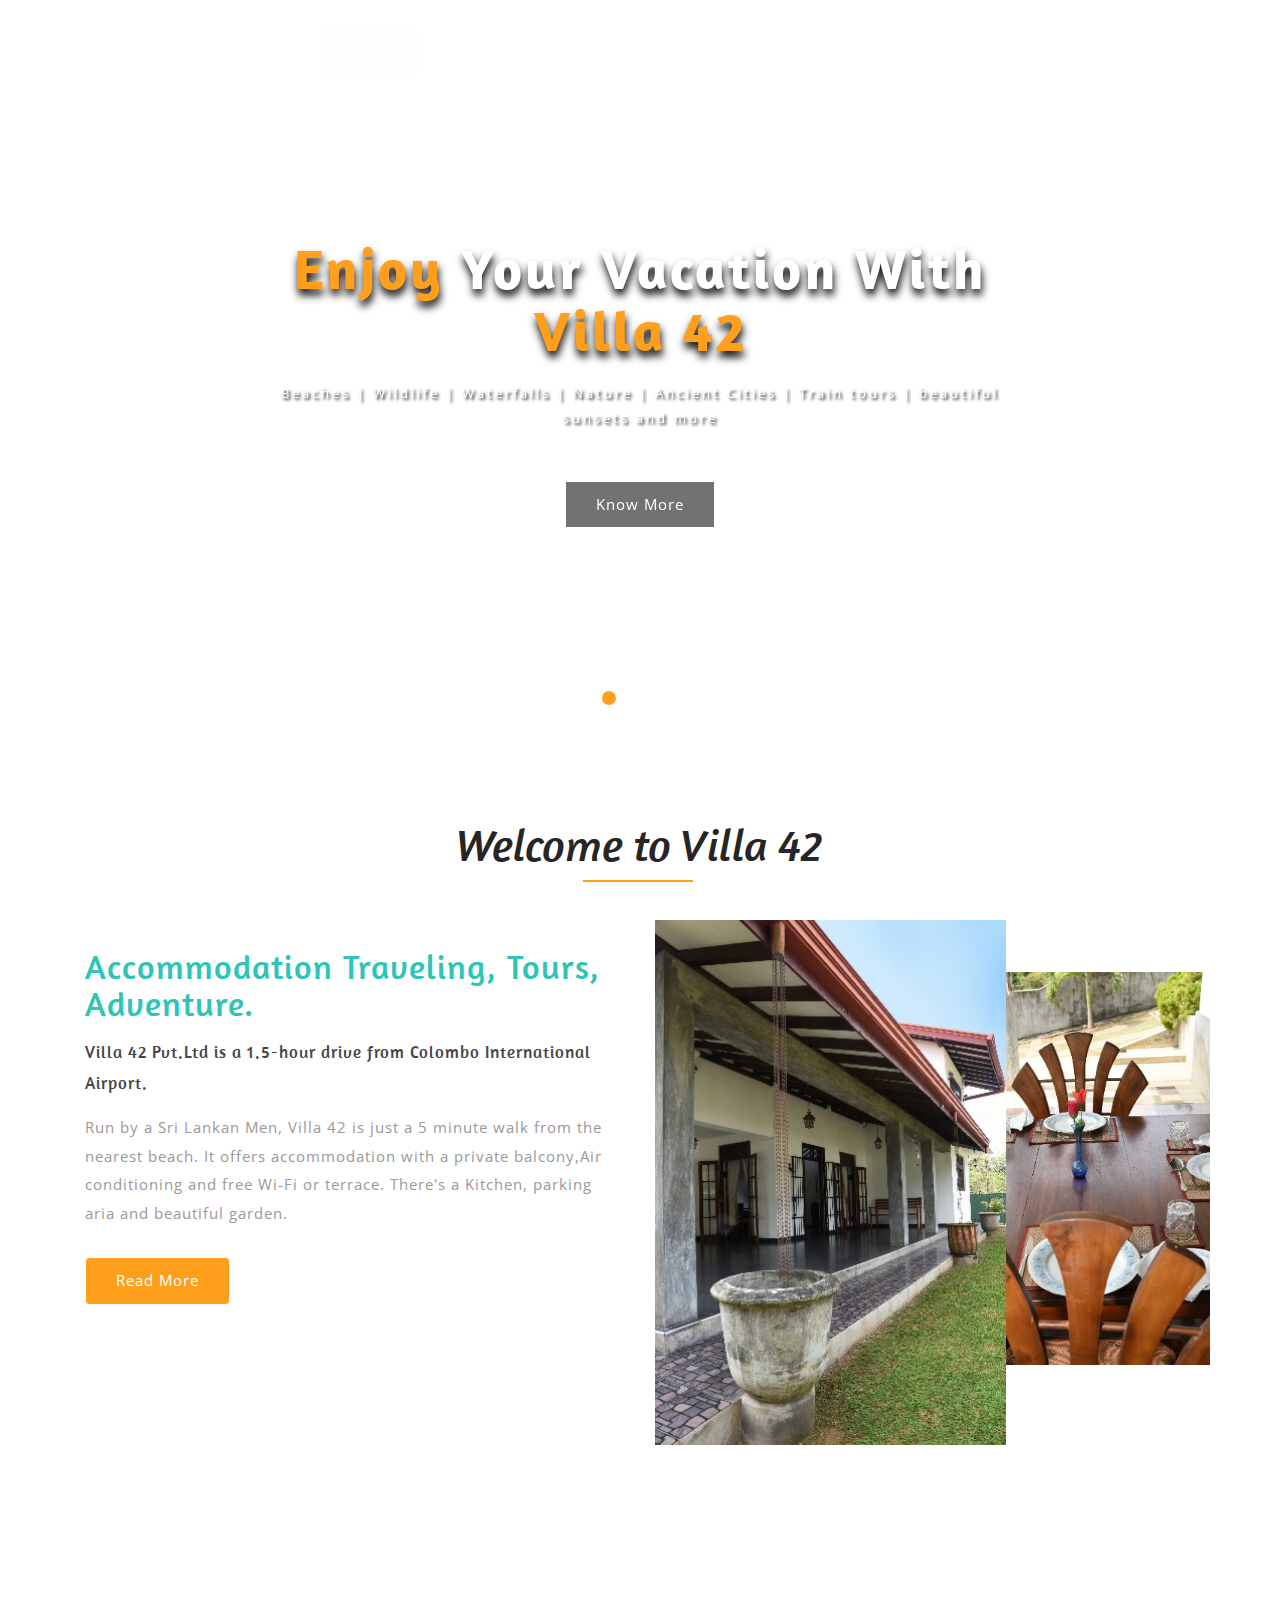
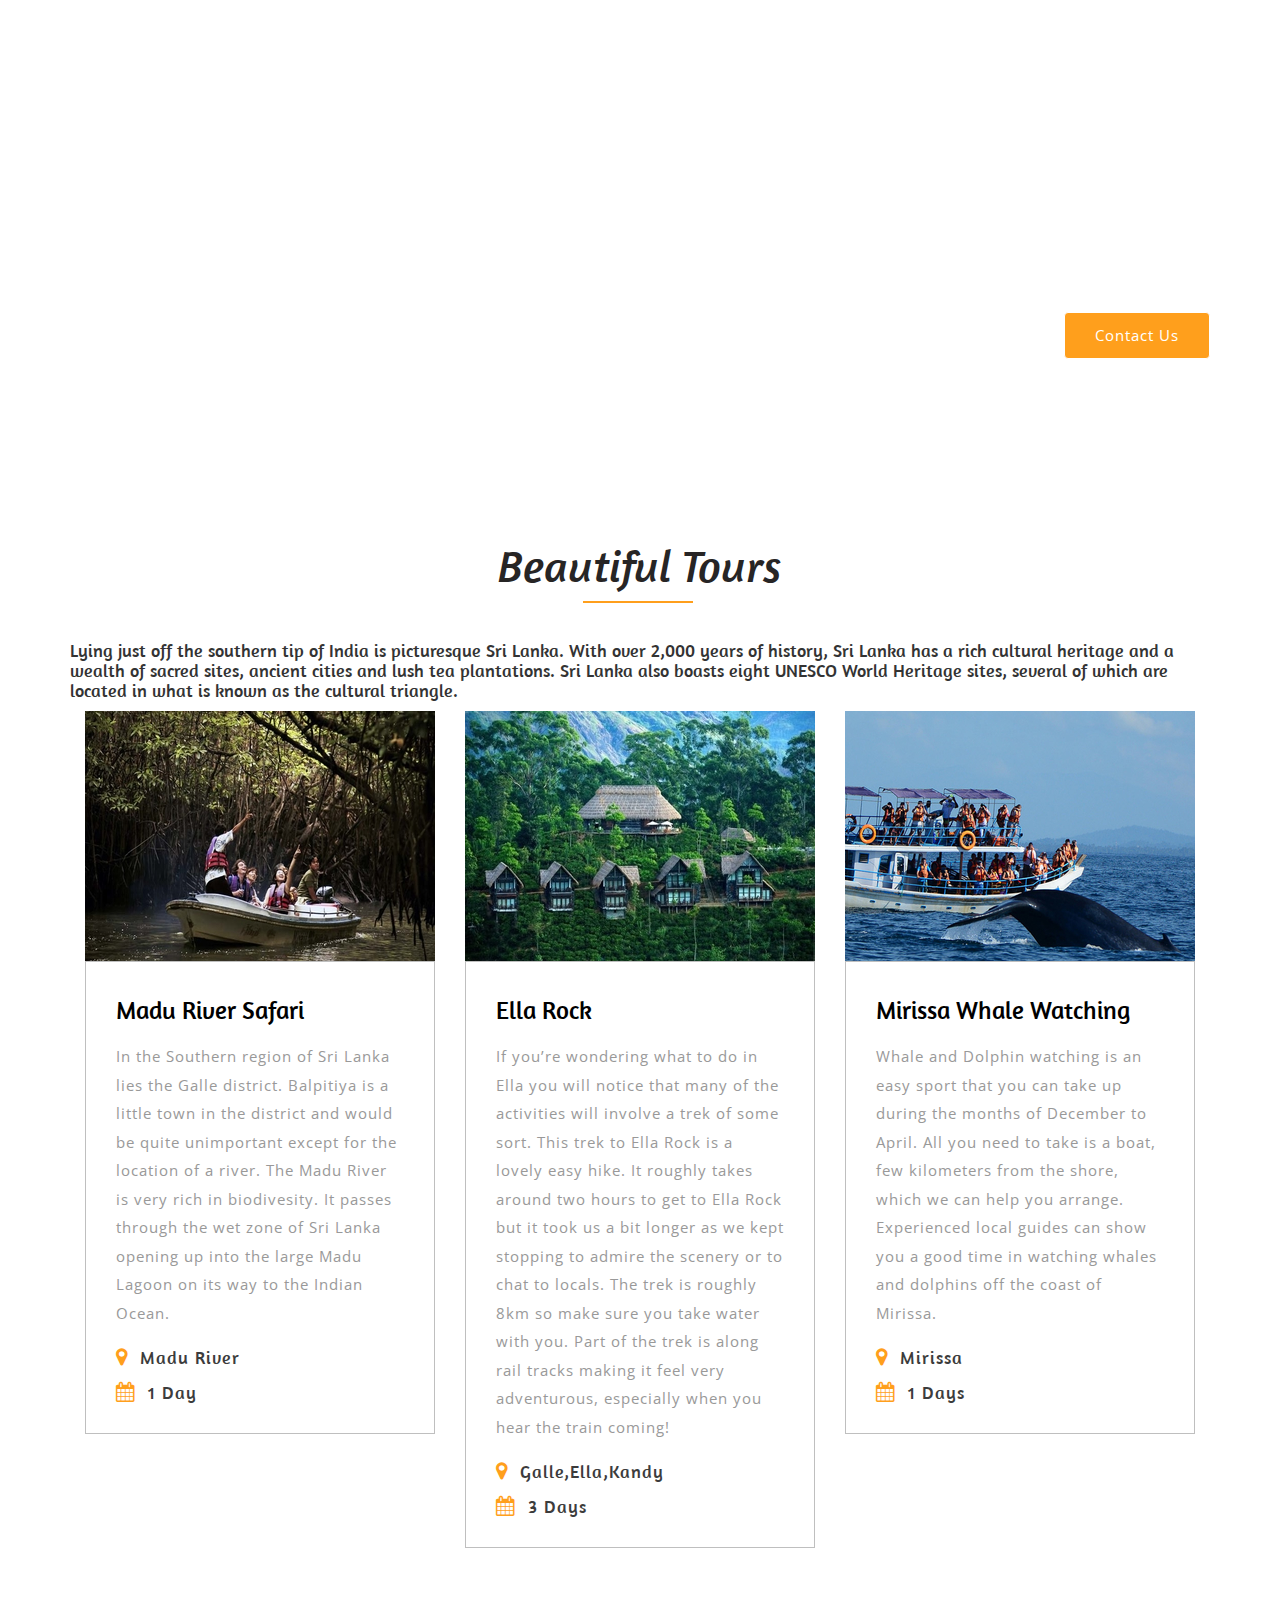
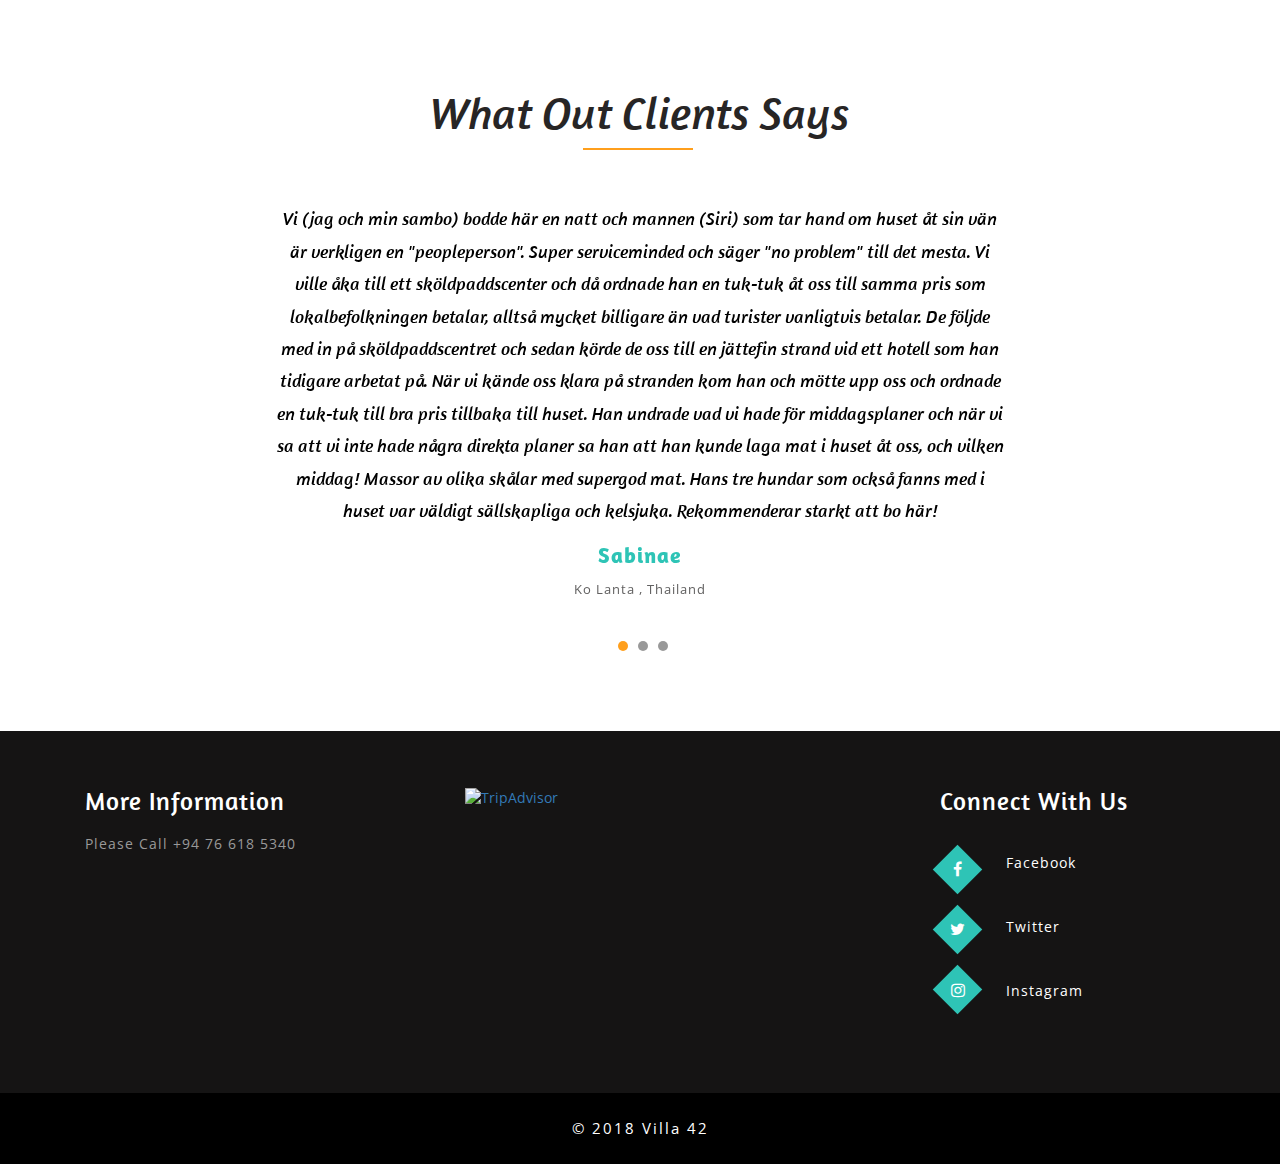
==== commit 6678c9d8: "Update index.html" ====
--- a/index.html
+++ b/index.html
@@ -3,19 +3,21 @@
 <html lang="zxx">
 
     <head>
-        <title>Villa 42 ahungalla  Travel Category Bootstrap Responsive WebSite</title>
+        <title>Villa 42 ahungalla | Home</title>
         <!-- Meta tag Keywords -->
         <meta name="viewport" content="width=device-width, initial-scale=1">
         <meta charset="UTF-8" />
-        <meta name="keywords" content="Villa 42 ahungalla  Travel Category Bootstrap Responsive WebSite, Android Compatible web template, Smartphone Compatible web template, free webdesigns for Nokia, Samsung, LG, SonyEricsson, Motorola web design"
+        <meta name="keywords" content="Villa 42 ahungalla, villa42, villa42.com, villa42ahungalla.com, ahungalla villa 42, 42, sri lankan villa, galle villa, accommodation ahungalla,bed and breakfast"
               />
+        <meta name="description" content="Villa 42 offers accommodation with a private balcony,Air conditioning and free Wi-Fi or 
+                        terrace. There's a Kitchen, parking aria, pool and beautiful garden " />
         <script>
             addEventListener("load", function () {
                 setTimeout(hideURLbar, 0);
             }, false);
 
             function hideURLbar() {
-                window.scrollTo(0, 1);
+                window.scrollTo(0, 1);a
             }
         </script>
         <!--// Meta tag Keywords -->
@@ -521,7 +523,9 @@
             })();
         </script>
         <!-- /WhatsHelp.io widget -->
-
+        <!-- Language Translator -->
+<div class="col-md-12 col-xs-12" id="ytWidget"></div>
+<script src="https://translate.yandex.net/website-widget/v1/widget.js?widgetId=ytWidget&pageLang=en&widgetTheme=light&autoMode=false" type="text/javascript"></script>
     </body>
 
-</html>+</html>
